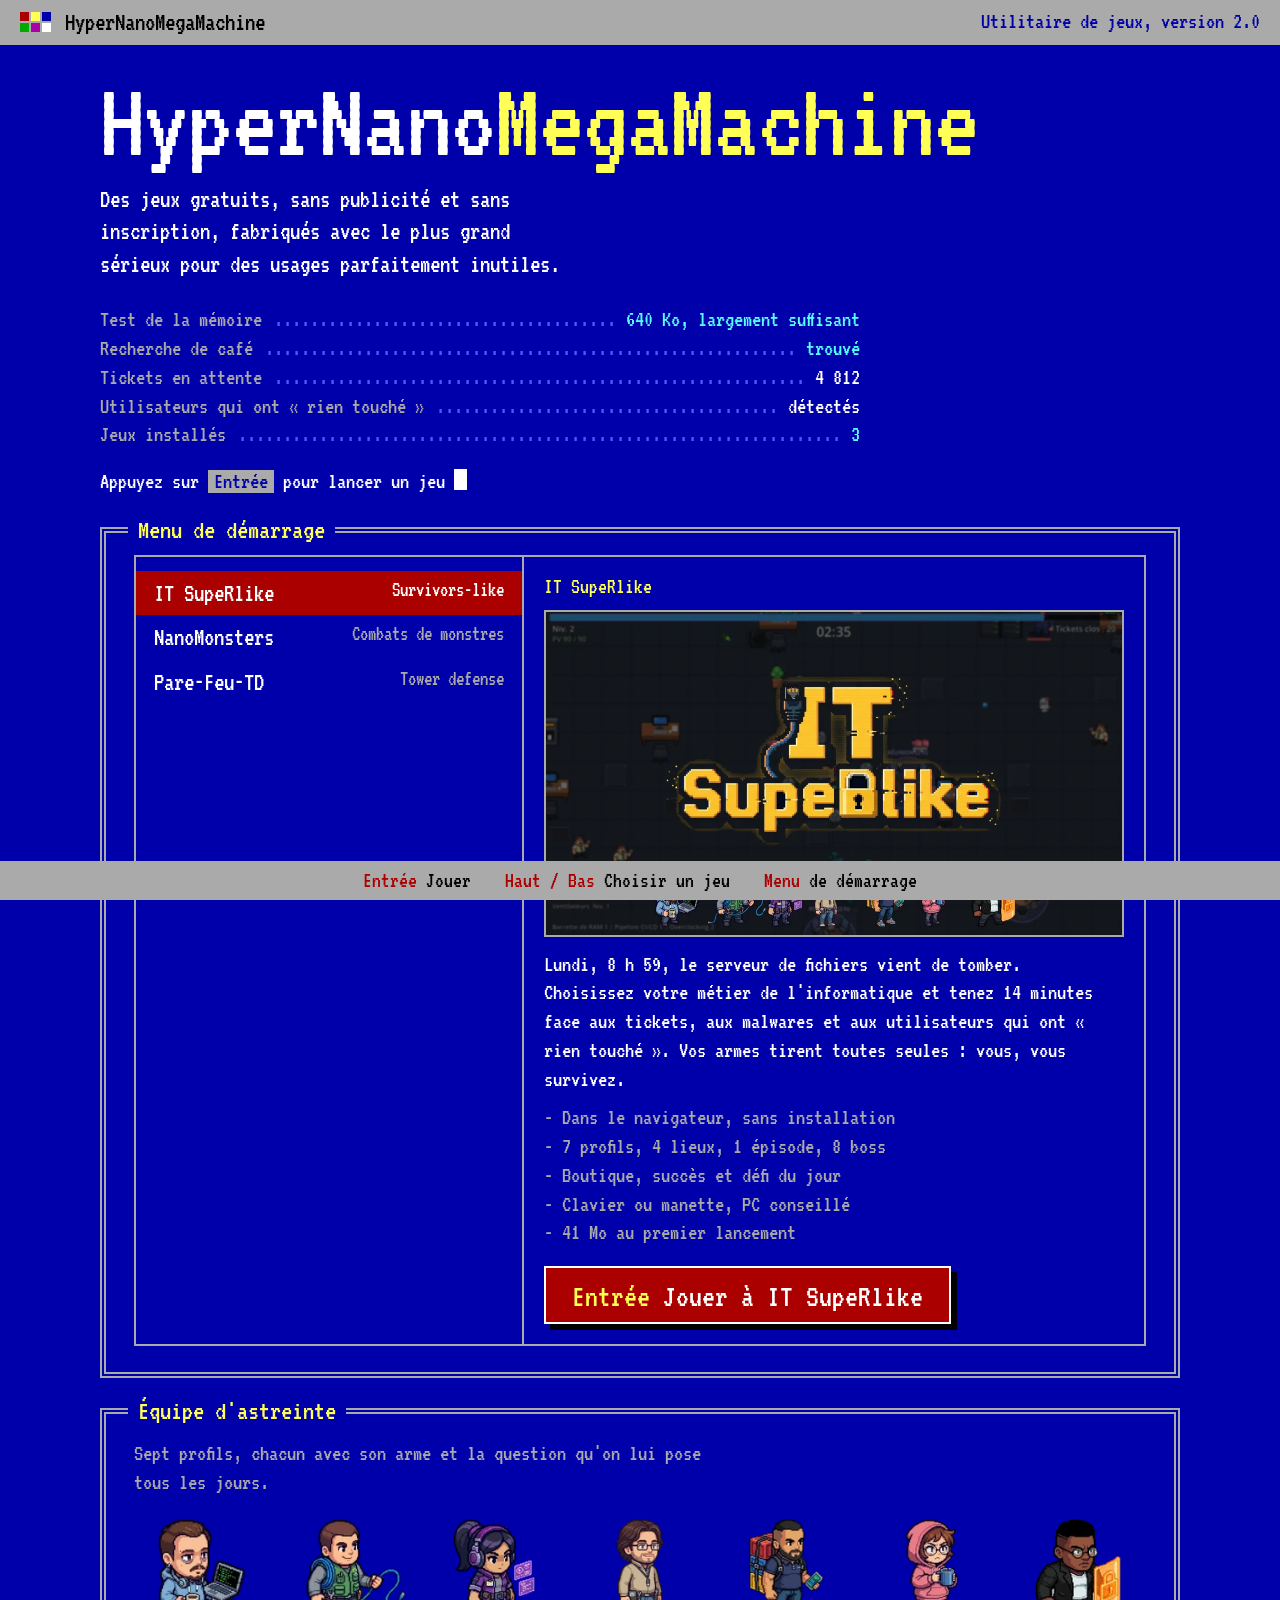
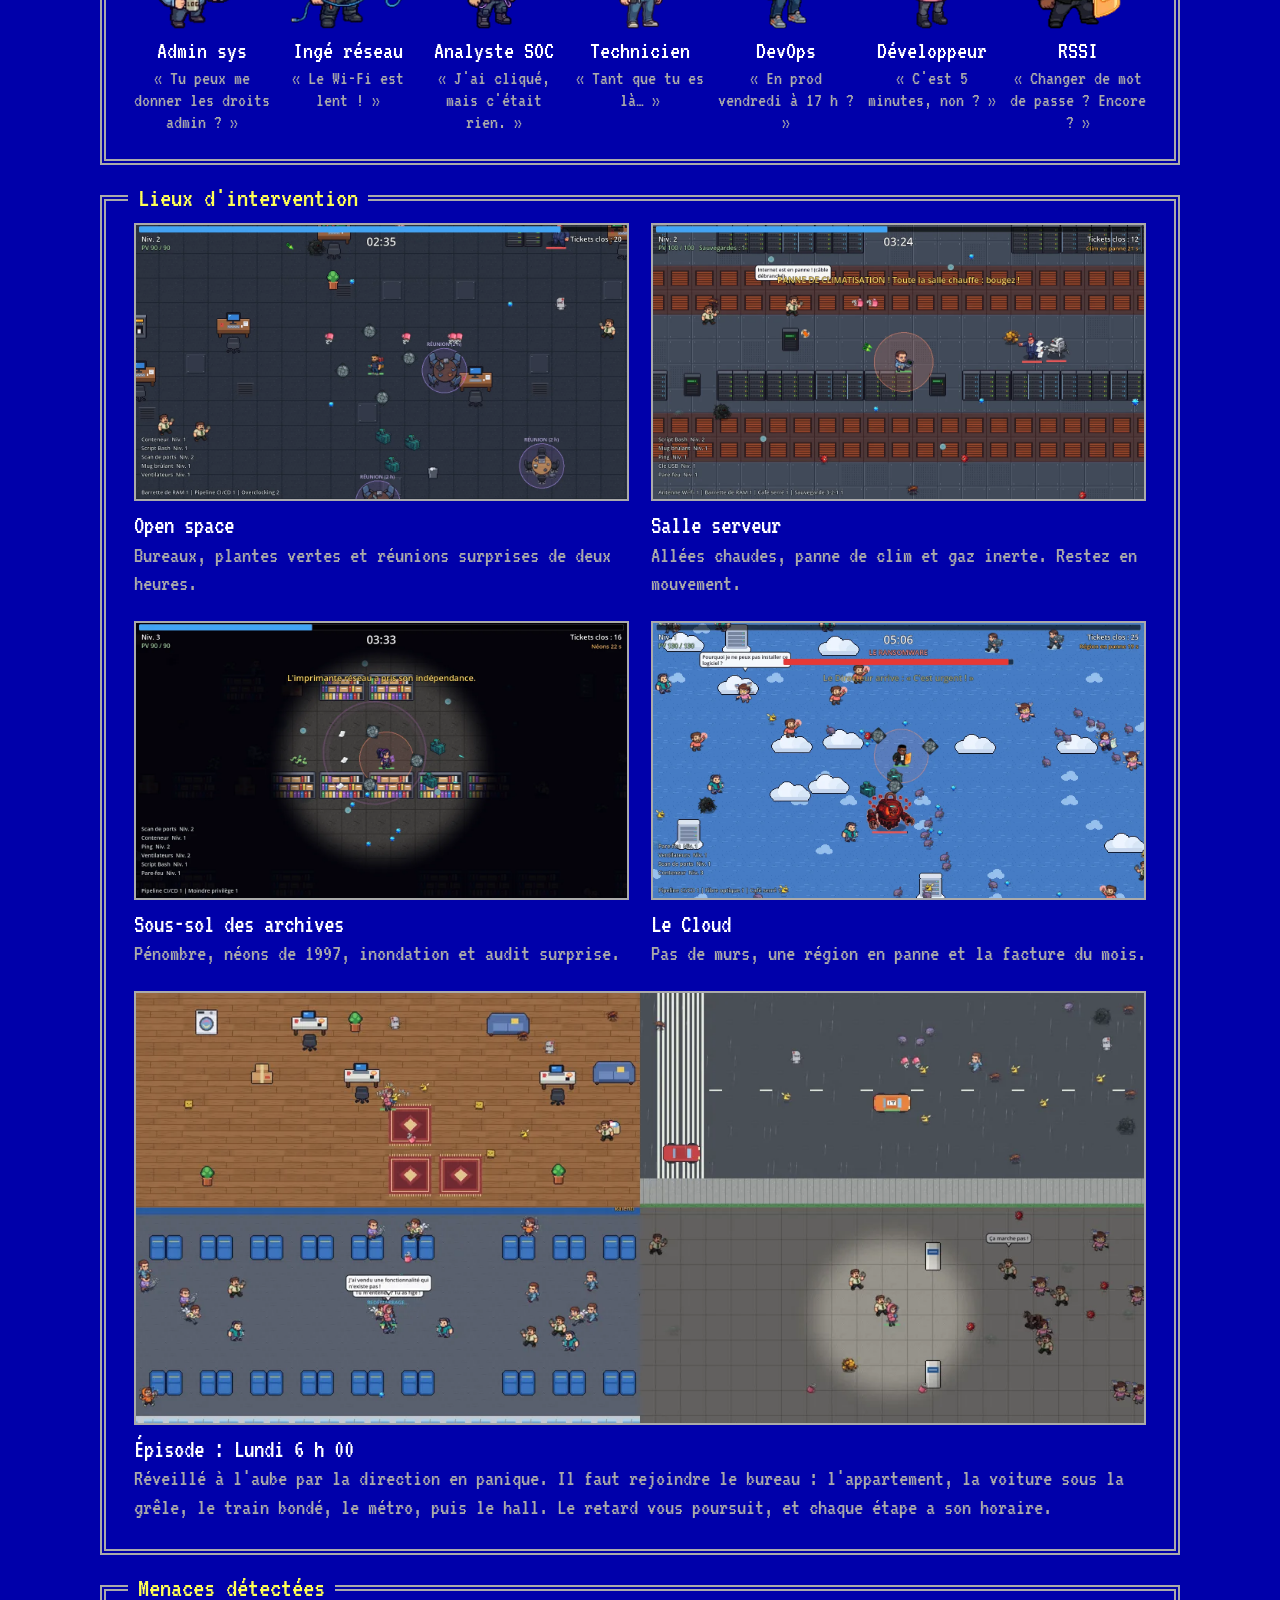
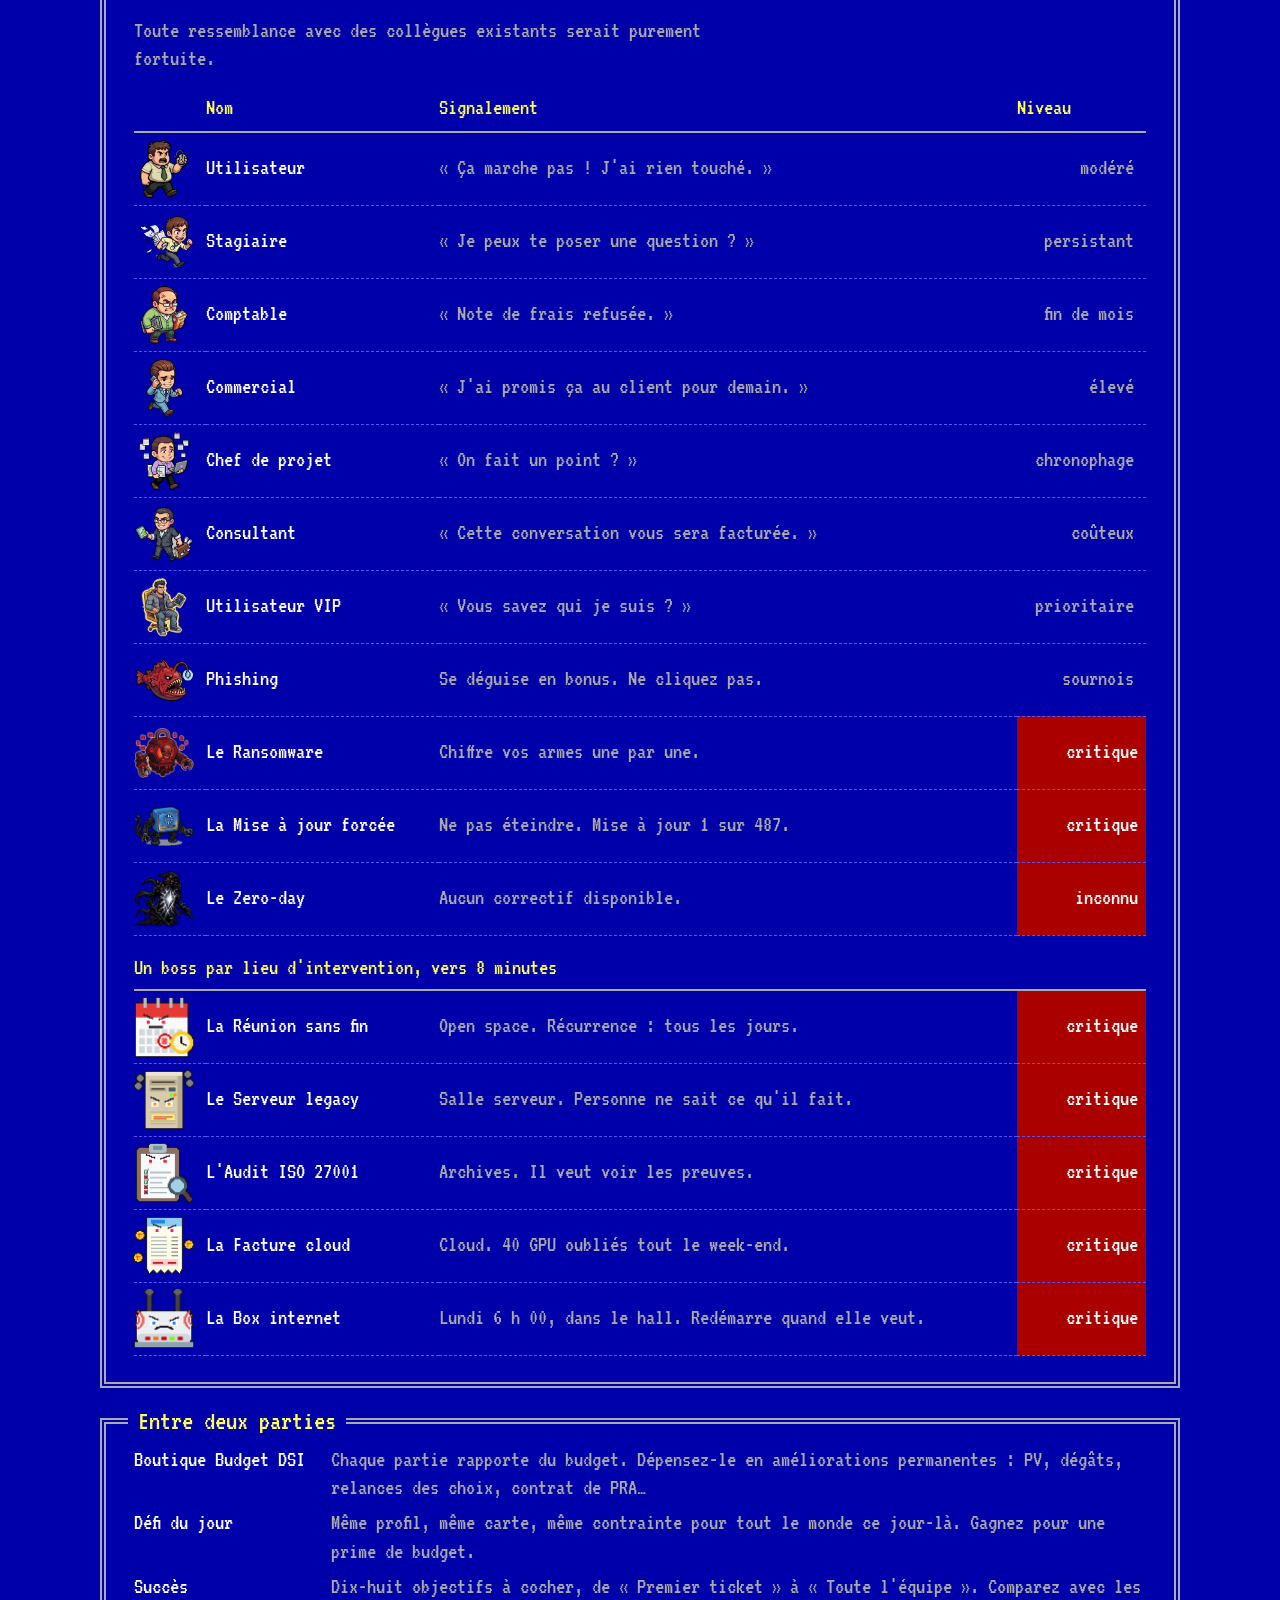
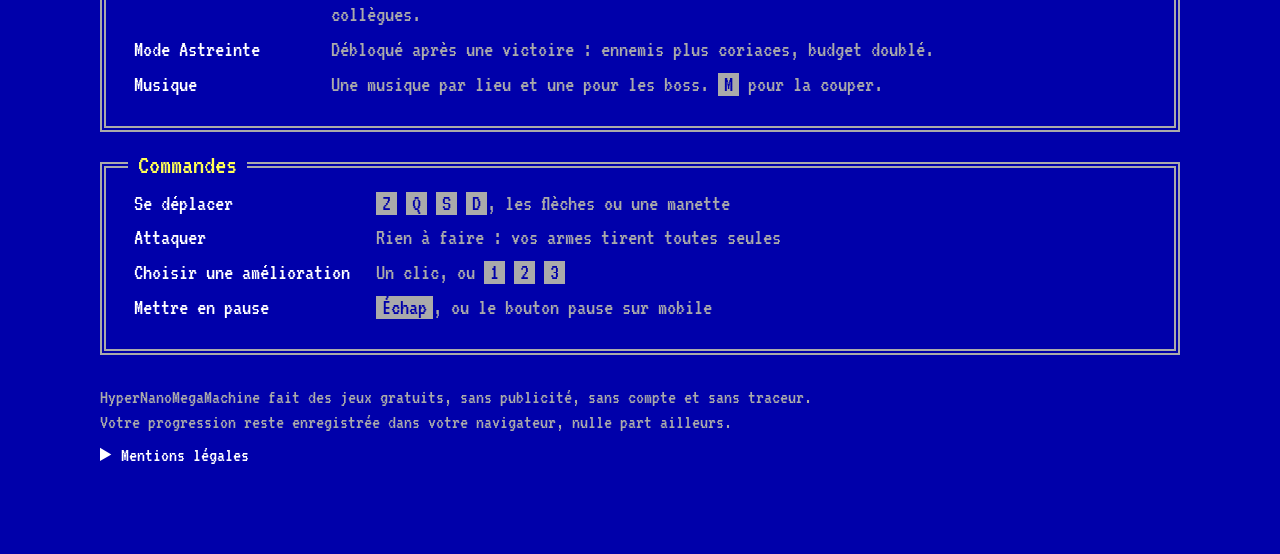
==== index.html @ 47468fc5 "Site HyperNanoMegaMachine" ====
<!DOCTYPE html>
<html lang="fr">
<head>
<meta charset="utf-8">
<meta name="viewport" content="width=device-width, initial-scale=1">
<title>HyperNanoMegaMachine, jeux gratuits dans le navigateur</title>
<meta name="description" content="HyperNanoMegaMachine, studio de jeux gratuits jouables dans le navigateur. Au menu : IT SupeRlike, NanoMonsters et Pare-Feu-TD.">
<link rel="icon" href="favicon.ico" sizes="48x48">
<link rel="icon" href="favicon.svg" type="image/svg+xml">
<link rel="apple-touch-icon" href="apple-touch-icon.png">
<link rel="manifest" href="site.webmanifest">
<meta name="theme-color" content="#0000aa">
<link rel="preload" href="fonts/vt323.woff2" as="font" type="font/woff2" crossorigin>
<link rel="stylesheet" href="style.css">
<script>document.documentElement.classList.add("js");</script>
</head>
<body>

<header class="titre">
  <div class="briques" aria-hidden="true">
    <i style="background:#aa0000"></i><i style="background:#ffff55"></i><i style="background:#0000aa"></i>
    <i style="background:#00aa00"></i><i style="background:#aa00aa"></i><i style="background:#ffffff"></i>
  </div>
  <strong>HyperNanoMegaMachine</strong>
  <span>Utilitaire de jeux, version 2.0</span>
</header>

<main class="ecran">

  <!-- Séquence de démarrage -->
  <section class="post" aria-label="Démarrage">
    <h1 class="marque seq">HyperNano<span class="l2">MegaMachine</span></h1>
    <p class="signature seq">Des jeux gratuits, sans publicité et sans inscription, fabriqués avec le plus grand sérieux pour des usages parfaitement inutiles.</p>
    <ol>
      <li class="seq"><span>Test de la mémoire</span><span class="pt"></span><span class="v ok">640 Ko, largement suffisant</span></li>
      <li class="seq"><span>Recherche de café</span><span class="pt"></span><span class="v ok">trouvé</span></li>
      <li class="seq"><span>Tickets en attente</span><span class="pt"></span><span class="v">4 812</span></li>
      <li class="seq"><span>Utilisateurs qui ont « rien touché »</span><span class="pt"></span><span class="v">détectés</span></li>
      <li class="seq"><span>Jeux installés</span><span class="pt"></span><span class="v ok" id="nb-jeux">3</span></li>
    </ol>
    <p class="attente seq">Appuyez sur <kbd class="k">Entrée</kbd> pour lancer un jeu <span class="curseur" aria-hidden="true"></span></p>
  </section>

  <!-- Menu de démarrage : généré depuis jeux.js -->
  <section class="cadre" id="demarrage" aria-labelledby="t-menu">
    <h2 id="t-menu">Menu de démarrage</h2>
    <div class="menu">
      <div class="liste" role="tablist" aria-label="Jeux disponibles" id="liste"></div>
      <div class="aide" id="aide" role="tabpanel" aria-live="polite"></div>
    </div>
  </section>

  <div class="fiche" data-jeu="itsuperlike">
  <section class="cadre" aria-labelledby="t-equipe">
    <h2 id="t-equipe">Équipe d'astreinte</h2>
    <p class="intro">Sept profils, chacun avec son arme et la question qu'on lui pose tous les jours.</p>
    <div class="equipe">
      <figure><img src="img/persos/admin.webp" alt=""><figcaption><b>Admin sys</b><span>« Tu peux me donner les droits admin ? »</span></figcaption></figure>
      <figure><img src="img/persos/reseau.webp" alt=""><figcaption><b>Ingé réseau</b><span>« Le Wi-Fi est lent ! »</span></figcaption></figure>
      <figure><img src="img/persos/soc.webp" alt=""><figcaption><b>Analyste SOC</b><span>« J'ai cliqué, mais c'était rien. »</span></figcaption></figure>
      <figure><img src="img/persos/tech.webp" alt=""><figcaption><b>Technicien</b><span>« Tant que tu es là… »</span></figcaption></figure>
      <figure><img src="img/persos/devops.webp" alt=""><figcaption><b>DevOps</b><span>« En prod vendredi à 17 h ? »</span></figcaption></figure>
      <figure><img src="img/persos/dev.webp" alt=""><figcaption><b>Développeur</b><span>« C'est 5 minutes, non ? »</span></figcaption></figure>
      <figure><img src="img/persos/rssi.webp" alt=""><figcaption><b>RSSI</b><span>« Changer de mot de passe ? Encore ? »</span></figcaption></figure>
    </div>
  </section>

  <section class="cadre" aria-labelledby="t-lieux">
    <h2 id="t-lieux">Lieux d'intervention</h2>
    <div class="lieux">
      <figure><img src="img/carte-openspace.webp" alt="Capture du jeu dans l'open space"><figcaption><b>Open space</b>Bureaux, plantes vertes et réunions surprises de deux heures.</figcaption></figure>
      <figure><img src="img/carte-serveurs.webp" alt="Capture du jeu dans la salle serveur"><figcaption><b>Salle serveur</b>Allées chaudes, panne de clim et gaz inerte. Restez en mouvement.</figcaption></figure>
      <figure><img src="img/carte-archives.webp" alt="Capture du jeu dans le sous-sol des archives"><figcaption><b>Sous-sol des archives</b>Pénombre, néons de 1997, inondation et audit surprise.</figcaption></figure>
      <figure><img src="img/carte-cloud.webp" alt="Capture du jeu dans le Cloud"><figcaption><b>Le Cloud</b>Pas de murs, une région en panne et la facture du mois.</figcaption></figure>
      <figure class="large"><img src="img/carte-trajet.webp" alt="Quatre captures du trajet : l'appartement, la route sous la pluie, le train et le métro"><figcaption><b>Épisode : Lundi 6 h 00</b>Réveillé à l'aube par la direction en panique. Il faut rejoindre le bureau : l'appartement, la voiture sous la grêle, le train bondé, le métro, puis le hall. Le retard vous poursuit, et chaque étape a son horaire.</figcaption></figure>
    </div>
  </section>

  <section class="cadre" aria-labelledby="t-menaces">
    <h2 id="t-menaces">Menaces détectées</h2>
    <p class="intro">Toute ressemblance avec des collègues existants serait purement fortuite.</p>
    <table class="menaces">
      <thead><tr><th scope="col"><span class="sr">Portrait</span></th><th scope="col">Nom</th><th scope="col">Signalement</th><th scope="col">Niveau</th></tr></thead>
      <tbody>
        <tr><td><img src="img/ennemis/user.webp" alt=""></td><td class="nom">Utilisateur</td><td><q>Ça marche pas ! J'ai rien touché.</q></td><td class="niv">modéré</td></tr>
        <tr><td><img src="img/ennemis/stagiaire.webp" alt=""></td><td class="nom">Stagiaire</td><td><q>Je peux te poser une question ?</q></td><td class="niv">persistant</td></tr>
        <tr><td><img src="img/ennemis/compta.webp" alt=""></td><td class="nom">Comptable</td><td><q>Note de frais refusée.</q></td><td class="niv">fin de mois</td></tr>
        <tr><td><img src="img/ennemis/commercial.webp" alt=""></td><td class="nom">Commercial</td><td><q>J'ai promis ça au client pour demain.</q></td><td class="niv">élevé</td></tr>
        <tr><td><img src="img/ennemis/chefprojet.webp" alt=""></td><td class="nom">Chef de projet</td><td><q>On fait un point ?</q></td><td class="niv">chronophage</td></tr>
        <tr><td><img src="img/ennemis/consultant.webp" alt=""></td><td class="nom">Consultant</td><td><q>Cette conversation vous sera facturée.</q></td><td class="niv">coûteux</td></tr>
        <tr><td><img src="img/ennemis/vip.webp" alt=""></td><td class="nom">Utilisateur VIP</td><td><q>Vous savez qui je suis ?</q></td><td class="niv">prioritaire</td></tr>
        <tr><td><img src="img/ennemis/phishing.webp" alt=""></td><td class="nom">Phishing</td><td>Se déguise en bonus. Ne cliquez pas.</td><td class="niv">sournois</td></tr>
        <tr><td><img src="img/ennemis/ransomware.webp" alt=""></td><td class="nom">Le Ransomware</td><td>Chiffre vos armes une par une.</td><td class="niv c">critique</td></tr>
        <tr><td><img src="img/ennemis/winupdate.webp" alt=""></td><td class="nom">La Mise à jour forcée</td><td>Ne pas éteindre. Mise à jour 1 sur 487.</td><td class="niv c">critique</td></tr>
        <tr><td><img src="img/ennemis/zeroday.webp" alt=""></td><td class="nom">Le Zero-day</td><td>Aucun correctif disponible.</td><td class="niv c">inconnu</td></tr>
        <tr class="sep"><td colspan="4">Un boss par lieu d'intervention, vers 8 minutes</td></tr>
        <tr><td><img src="img/ennemis/reunion.webp" alt=""></td><td class="nom">La Réunion sans fin</td><td>Open space. Récurrence : tous les jours.</td><td class="niv c">critique</td></tr>
        <tr><td><img src="img/ennemis/legacy.webp" alt=""></td><td class="nom">Le Serveur legacy</td><td>Salle serveur. Personne ne sait ce qu'il fait.</td><td class="niv c">critique</td></tr>
        <tr><td><img src="img/ennemis/audit.webp" alt=""></td><td class="nom">L'Audit ISO 27001</td><td>Archives. Il veut voir les preuves.</td><td class="niv c">critique</td></tr>
        <tr><td><img src="img/ennemis/facture.webp" alt=""></td><td class="nom">La Facture cloud</td><td>Cloud. 40 GPU oubliés tout le week-end.</td><td class="niv c">critique</td></tr>
        <tr><td><img src="img/ennemis/box.webp" alt=""></td><td class="nom">La Box internet</td><td>Lundi 6 h 00, dans le hall. Redémarre quand elle veut.</td><td class="niv c">critique</td></tr>
      </tbody>
    </table>
  </section>

  <section class="cadre" aria-labelledby="t-entre">
    <h2 id="t-entre">Entre deux parties</h2>
    <dl class="touches">
      <dt>Boutique Budget DSI</dt><dd>Chaque partie rapporte du budget. Dépensez-le en améliorations permanentes : PV, dégâts, relances des choix, contrat de PRA…</dd>
      <dt>Défi du jour</dt><dd>Même profil, même carte, même contrainte pour tout le monde ce jour-là. Gagnez pour une prime de budget.</dd>
      <dt>Succès</dt><dd>Dix-huit objectifs à cocher, de « Premier ticket » à « Toute l'équipe ». Comparez avec les collègues.</dd>
      <dt>Mode Astreinte</dt><dd>Débloqué après une victoire : ennemis plus coriaces, budget doublé.</dd>
      <dt>Musique</dt><dd>Une musique par lieu et une pour les boss. <kbd class="k">M</kbd> pour la couper.</dd>
    </dl>
  </section>

  <section class="cadre" aria-labelledby="t-touches">
    <h2 id="t-touches">Commandes</h2>
    <dl class="touches">
      <dt>Se déplacer</dt><dd><kbd class="k">Z</kbd> <kbd class="k">Q</kbd> <kbd class="k">S</kbd> <kbd class="k">D</kbd>, les flèches ou une manette</dd>
      <dt>Attaquer</dt><dd>Rien à faire : vos armes tirent toutes seules</dd>
      <dt>Choisir une amélioration</dt><dd>Un clic, ou <kbd class="k">1</kbd> <kbd class="k">2</kbd> <kbd class="k">3</kbd></dd>
      <dt>Mettre en pause</dt><dd><kbd class="k">Échap</kbd>, ou le bouton pause sur mobile</dd>
    </dl>
  </section>
  </div>

  <div class="fiche" data-jeu="nanomonsters" hidden>
  <section class="cadre" aria-labelledby="t-tournoi">
    <h2 id="t-tournoi">Le tournoi</h2>
    <p class="intro">Quatorze monstres, du plus tendre au plus énorme. Chaque victoire vous donne leurs pièces.</p>
    <div class="tournoi">
      <figure><img src="img/nano/adv01.webp" alt="" loading="lazy"><figcaption><b>Croâmidable</b><span>Une grenouille vantarde. Elle tire la langue de loin.</span></figcaption></figure>
      <figure><img src="img/nano/adv02.webp" alt="" loading="lazy"><figcaption><b>Crabouille</b><span>Un crabe ronchon qui pince tout ce qui bouge.</span></figcaption></figure>
      <figure><img src="img/nano/adv03.webp" alt="" loading="lazy"><figcaption><b>Piou-Piou Furax</b><span>Petit, jaune, et très en colère.</span></figcaption></figure>
      <figure><img src="img/nano/adv04.webp" alt="" loading="lazy"><figcaption><b>Rhinocérock</b><span>Une tonne de briques lancée tête baissée.</span></figcaption></figure>
      <figure><img src="img/nano/adv05.webp" alt="" loading="lazy"><figcaption><b>Requinquin</b><span>Un requin qui a appris à marcher.</span></figcaption></figure>
      <figure><img src="img/nano/adv06.webp" alt="" loading="lazy"><figcaption><b>Hiboulet</b><span>Son hululement vous sonne.</span></figcaption></figure>
      <figure><img src="img/nano/adv07.webp" alt="" loading="lazy"><figcaption><b>Scorpitek</b><span>Huit pattes, deux pinces, un dard.</span></figcaption></figure>
      <figure><img src="img/nano/adv08.webp" alt="" loading="lazy"><figcaption><b>Tankosaure</b><span>Mi-dinosaure, mi-char. Il tire des briques.</span></figcaption></figure>
      <figure><img src="img/nano/adv09.webp" alt="" loading="lazy"><figcaption><b>Kangouroule</b><span>Rebondit sans prévenir, griffe en retombant.</span></figcaption></figure>
      <figure><img src="img/nano/adv10.webp" alt="" loading="lazy"><figcaption><b>Lamentis</b><span>Une mante aux bras-lames.</span></figcaption></figure>
      <figure><img src="img/nano/adv11.webp" alt="" loading="lazy"><figcaption><b>Cyclopathe</b><span>Un robot à un œil. Il vise très bien.</span></figcaption></figure>
      <figure><img src="img/nano/adv12.webp" alt="" loading="lazy"><figcaption><b>Draglouton</b><span>Il cuit d'abord, il goûte ensuite.</span></figcaption></figure>
      <figure><img src="img/nano/adv13.webp" alt="" loading="lazy"><figcaption><b>Marteaurus</b><span>Un dinosaure à voile et deux marteaux.</span></figcaption></figure>
      <figure><img src="img/nano/adv14.webp" alt="" loading="lazy"><figcaption><b>Le Méga Machin</b><span>Le champion. Personne ne sait ce que c'est.</span></figcaption></figure>
    </div>
  </section>

  <section class="cadre" aria-labelledby="t-atelier">
    <h2 id="t-atelier">L'atelier</h2>
    <dl class="touches">
      <dt>Corps</dt><dd>Trapu, Lézard, Boule, Carapace de crabe, Insecte, Colosse. Il décide des PV, de la défense et de la vitesse.</dd>
      <dt>Tête</dt><dd>Mâchoire, Bec, Grenouille qui tire la langue, Yeux pédonculés, Requin, Hibou qui assomme, Corne qui charge, Œil laser, Dragon qui crache du feu.</dd>
      <dt>Pattes</dt><dd>Quatre, deux, six pattes, chenilles ou ressorts : stabilité contre vitesse et esquive.</dd>
      <dt>Bras</dt><dd>Pinces, Griffes, Marteaux qui assomment, Canons à briques, Lames qui font saigner.</dd>
      <dt>Queue</dt><dd>Fouet qui repousse, Nageoire, Massue qui assomme, Dard qui empoisonne.</dd>
      <dt>Dos</dt><dd>Piquants qui renvoient les coups, Carapace, Aileron, Voile qui régénère, Ailes pour esquiver, Réacteur pour foncer.</dd>
    </dl>
  </section>

  <section class="cadre" aria-labelledby="t-touches-nano">
    <h2 id="t-touches-nano">Commandes</h2>
    <dl class="touches">
      <dt>Assembler</dt><dd>Cliquez sur une pièce ou une couleur : elle s'emboîte aussitôt.</dd>
      <dt>Tourner la créature</dt><dd>Glissez avec la souris ou le doigt.</dd>
      <dt>Combattre</dt><dd>Les combats sont automatiques. <kbd class="k">Vitesse x2</kbd> pour accélérer.</dd>
      <dt>Musique</dt><dd><kbd class="k">M</kbd> pour la couper.</dd>
    </dl>
  </section>
  </div>

  <div class="fiche" data-jeu="parefeu-td" hidden>
  <section class="cadre" aria-labelledby="t-defenses">
    <h2 id="t-defenses">Les défenses</h2>
    <p class="intro">Chaque défense a un taux de faux positifs. Améliorez-la pour qu'elle laisse passer le travail des utilisateurs.</p>
    <div class="tournoi">
      <figure><img src="img/parefeu/firewall.webp" alt="" loading="lazy"><figcaption><b>Pare-feu</b><span>Tire vite sur tout. Ses règles larges bloquent aussi des mails légitimes.</span></figcaption></figure>
      <figure><img src="img/parefeu/antivirus.webp" alt="" loading="lazy"><figcaption><b>Antivirus</b><span>Lent et puissant, redoutable contre les malwares.</span></figcaption></figure>
      <figure><img src="img/parefeu/antispam.webp" alt="" loading="lazy"><figcaption><b>Filtre anti-spam</b><span>Ralentit tout autour et démasque le phishing.</span></figcaption></figure>
      <figure><img src="img/parefeu/ids.webp" alt="" loading="lazy"><figcaption><b>Sonde IDS</b><span>Révèle les menaces invisibles et renforce ses voisines.</span></figcaption></figure>
      <figure><img src="img/parefeu/waf.webp" alt="" loading="lazy"><figcaption><b>Proxy WAF</b><span>Très longue portée, fait pour les injections et les bots.</span></figcaption></figure>
      <figure><img src="img/parefeu/honeypot.webp" alt="" loading="lazy"><figcaption><b>Honeypot</b><span>Un leurre qui fige les menaces sur place.</span></figcaption></figure>
    </div>
  </section>

  <section class="cadre" aria-labelledby="t-menaces">
    <h2 id="t-menaces">Les menaces</h2>
    <p class="intro">Elles arrivent par les câbles et visent le serveur. Les paquets blancs et bleus, eux, sont légitimes : ne les bloquez pas.</p>
    <div class="tournoi">
      <figure><img src="img/parefeu/spam.webp" alt="" loading="lazy"><figcaption><b>Spam</b><span>Pénible en masse.</span></figcaption></figure>
      <figure><img src="img/parefeu/phishing.webp" alt="" loading="lazy"><figcaption><b>Phishing</b><span>Se déguise en mail légitime.</span></figcaption></figure>
      <figure><img src="img/parefeu/virus.webp" alt="" loading="lazy"><figcaption><b>Virus</b><span>Le classique.</span></figcaption></figure>
      <figure><img src="img/parefeu/ver.webp" alt="" loading="lazy"><figcaption><b>Ver</b><span>Se divise quand on le détruit.</span></figcaption></figure>
      <figure><img src="img/parefeu/bot.webp" alt="" loading="lazy"><figcaption><b>Bot</b><span>Arrive par centaines : DDoS.</span></figcaption></figure>
      <figure><img src="img/parefeu/injection.webp" alt="" loading="lazy"><figcaption><b>Injection SQL</b><span>Passe à travers le pare-feu.</span></figcaption></figure>
      <figure><img src="img/parefeu/trojan.webp" alt="" loading="lazy"><figcaption><b>Cheval de Troie</b><span>Un cadeau plein de virus.</span></figcaption></figure>
      <figure><img src="img/parefeu/ransomware.webp" alt="" loading="lazy"><figcaption><b>Ransomware</b><span>Blindé. S'il passe, ça fait mal.</span></figcaption></figure>
      <figure><img src="img/parefeu/rootkit.webp" alt="" loading="lazy"><figcaption><b>Rootkit</b><span>Invisible et se répare.</span></figcaption></figure>
      <figure><img src="img/parefeu/boss_ver.webp" alt="" loading="lazy"><figcaption><b>Ver Géant</b><span>Boss du collège.</span></figcaption></figure>
      <figure><img src="img/parefeu/boss_zero.webp" alt="" loading="lazy"><figcaption><b>Zero-Day</b><span>Boss du datacenter. Invisible.</span></figcaption></figure>
    </div>
  </section>

  <section class="cadre" aria-labelledby="t-regles-pf">
    <h2 id="t-regles-pf">Les règles</h2>
    <dl class="touches">
      <dt>Défaite</dt><dd>Le serveur tombe à zéro, ou les tickets atteignent 100 % et la direction fait débrancher le pare-feu.</dd>
      <dt>Cartes d'incident</dt><dd>Une à chaque vague : redémarrer, café serré, escalade au N2, lire la doc, débrancher le câble...</dd>
      <dt>Étoiles</dt><dd>Victoire, serveur intact à 75 %, tickets toujours sous 50 %. Chaque étoile finance le comité budgétaire.</dd>
    </dl>
  </section>

  <section class="cadre" aria-labelledby="t-touches-pf">
    <h2 id="t-touches-pf">Commandes</h2>
    <dl class="touches">
      <dt>Installer</dt><dd>Touchez un emplacement près d'un câble, puis choisissez la défense.</dd>
      <dt>Améliorer ou revendre</dt><dd>Touchez une défense déjà installée.</dd>
      <dt>Vagues</dt><dd>Appelez la vague suivante en avance pour gagner du budget. <kbd class="k">Vitesse x2</kbd> et <kbd class="k">x3</kbd> pour accélérer.</dd>
      <dt>Musique</dt><dd><kbd class="k">M</kbd> pour la couper.</dd>
    </dl>
  </section>
  </div>

</main>

<footer class="pied">
  <p>HyperNanoMegaMachine fait des jeux gratuits, sans publicité, sans compte et sans traceur. Votre progression reste enregistrée dans votre navigateur, nulle part ailleurs.</p>
  <details>
    <summary>Mentions légales</summary>
    <p>Site personnel non commercial. Hébergement : GitHub Pages, GitHub, Inc., San Francisco, États-Unis (<a href="https://pages.github.com" rel="noopener">pages.github.com</a>). Nom de domaine enregistré auprès de Mailo (Mail Object), France. Ce site ne dépose aucun cookie et ne collecte aucune donnée personnelle. Polices VT323 et Chakra Petch sous licence SIL Open Font License.</p>
  </details>
</footer>

<nav class="legende" aria-label="Raccourcis clavier">
  <span><b>Entrée</b> Jouer</span>
  <span class="clavier"><b>Haut / Bas</b> Choisir un jeu</span>
  <span><a href="#demarrage" style="color:inherit;text-decoration:none"><b>Menu</b> de démarrage</a></span>
</nav>

<script src="jeux.js"></script>
<script>
(function () {
  const jeux = window.JEUX || [];
  const liste = document.getElementById("liste");
  const aide = document.getElementById("aide");
  document.getElementById("nb-jeux").textContent = String(jeux.length);
  let sel = 0;

  const esc = (t) => String(t).replace(/[&<>"]/g, (c) => ({ "&": "&amp;", "<": "&lt;", ">": "&gt;", '"': "&quot;" }[c]));

  function afficher() {
    liste.querySelectorAll("button").forEach((b, i) => b.setAttribute("aria-selected", i === sel ? "true" : "false"));
    document.querySelectorAll(".fiche").forEach((f) => { f.hidden = !jeux[sel] || f.dataset.jeu !== jeux[sel].id; });
    const j = jeux[sel];
    if (!j) { aide.innerHTML = "<p>Aucun jeu installé pour le moment.</p>"; return; }
    aide.innerHTML =
      `<h3>${esc(j.titre)}</h3>` +
      `<img src="${esc(j.couverture)}" alt="Couverture de ${esc(j.titre)}">` +
      `<p>${esc(j.resume)}</p>` +
      `<ul>${(j.infos || []).map((t) => `<li>${esc(t)}</li>`).join("")}</ul>` +
      `<a class="jouer" id="jouer" href="${esc(j.jouer)}"><kbd>Entrée</kbd> Jouer à ${esc(j.titre)}</a>`;
  }

  jeux.forEach((j, i) => {
    const b = document.createElement("button");
    b.type = "button";
    b.setAttribute("role", "tab");
    b.innerHTML = `<span>${esc(j.titre)}</span><small>${esc(j.genre || "")}</small>`;
    b.addEventListener("click", () => { sel = i; afficher(); });
    b.addEventListener("dblclick", () => { location.href = j.jouer; });
    liste.appendChild(b);
  });
  // Lien direct vers un jeu : index.html#nanomonsters
  const ancre = location.hash.replace("#", "");
  jeux.forEach((j, i) => { if (j.id === ancre) sel = i; });
  if (jeux.length === 1) {
    const n = document.createElement("p");
    n.className = "vide";
    n.textContent = "D'autres jeux s'ajouteront ici.";
    liste.appendChild(n);
  }
  afficher();

  // Raccourcis façon BIOS : Entrée pour jouer, Haut / Bas pour choisir
  document.addEventListener("keydown", (e) => {
    if (e.altKey || e.ctrlKey || e.metaKey) return;
    const tag = (document.activeElement && document.activeElement.tagName) || "";
    if (e.key === "Enter" && tag !== "A" && tag !== "BUTTON" && tag !== "SUMMARY" && jeux[sel]) {
      location.href = jeux[sel].jouer;
    } else if ((e.key === "ArrowDown" || e.key === "ArrowUp") && jeux.length > 1 && tag !== "INPUT") {
      e.preventDefault();
      sel = (sel + (e.key === "ArrowDown" ? 1 : jeux.length - 1)) % jeux.length;
      afficher();
    }
  });

  // Séquence de démarrage : les lignes apparaissent une seule fois, au chargement
  const lignes = Array.from(document.querySelectorAll(".post .seq"));
  const reduit = window.matchMedia("(prefers-reduced-motion: reduce)").matches;
  if (reduit) { lignes.forEach((l) => l.classList.add("on")); return; }
  let k = 0;
  const pas = () => {
    if (k >= lignes.length) return;
    lignes[k++].classList.add("on");
    setTimeout(pas, k <= 2 ? 260 : 170);
  };
  setTimeout(pas, 150);
})();
</script>
</body>
</html>
---- style.css ----
/* Hyper Nano Méga Machine — l'écran de démarrage d'un vieux PC.
   Palette « BIOS » : fond bleu, texte gris, titres jaunes, sélection rouge. */

@font-face {
  font-family: "VT323";
  src: url("fonts/vt323.woff2") format("woff2");
  font-display: swap;
}

:root {
  --bleu: #0000aa;
  --bleu-fonce: #000080;
  --gris: #aaaaaa;
  --blanc: #ffffff;
  --jaune: #ffff55;
  --cyan: #55ffff;
  --rouge: #aa0000;
  --noir: #000000;
  --pas: 8px;
  --police: "VT323", "DejaVu Sans Mono", Consolas, monospace;
}

* { box-sizing: border-box; }
html { scroll-behavior: smooth; }
@media (prefers-reduced-motion: reduce) { html { scroll-behavior: auto; } }

body {
  margin: 0;
  background: var(--bleu);
  color: var(--gris);
  font: 23px/1.25 var(--police);
  padding-bottom: 56px; /* place pour la barre de touches */
}

a { color: var(--cyan); text-underline-offset: 3px; }
img { display: block; max-width: 100%; }
:focus-visible { outline: 3px solid var(--jaune); outline-offset: 3px; }

/* ---------- Barre de titre ---------- */
.titre {
  background: var(--gris);
  color: var(--bleu);
  display: flex;
  align-items: center;
  gap: 14px;
  padding: 6px 20px;
}
.titre .briques { display: grid; grid-template-columns: repeat(3, 9px); gap: 2px; }
.titre .briques i { width: 9px; height: 9px; display: block; }
.titre strong { font-weight: normal; font-size: 26px; color: var(--noir); }
.titre span { margin-left: auto; }

/* ---------- Écran principal ---------- */
.ecran {
  max-width: 1120px;
  margin: 20px auto 0;
  padding: 0 20px;
}
.cadre {
  border: 6px double var(--gris);
  padding: 22px 28px 26px;
  position: relative;
  margin-bottom: 30px;
}
/* Titre incrusté dans le cadre, comme une fenêtre de BIOS */
.cadre > h2 {
  position: absolute;
  top: -19px;
  left: 22px;
  margin: 0;
  padding: 0 10px;
  background: var(--bleu);
  color: var(--jaune);
  font-weight: normal;
  font-size: 28px;
  line-height: 1.2;
}
.cadre > .intro { margin: 4px 0 20px; max-width: 64ch; }

/* ---------- Démarrage (le moment fort) ---------- */
.post { padding: 8px 0 30px; }
.post .marque {
  margin: 0 0 6px;
  color: var(--blanc);
  font-weight: normal;
  font-size: clamp(30px, 9.4vw, 112px);
  white-space: nowrap;
  line-height: .86;
  letter-spacing: -.01em;
}
.post .marque .l2 { display: inline; color: var(--jaune); }
.post .signature { margin: 14px 0 26px; color: var(--blanc); font-size: 26px; max-width: 46ch; }
.post ol { list-style: none; margin: 0; padding: 0; }
.post li { display: flex; gap: 12px; max-width: 760px; }
.post li .pt { flex: 1; overflow: hidden; white-space: nowrap; color: #5555ff; }
.post li .pt::after { content: "................................................................................................"; }
.post li .v { color: var(--blanc); }
.post li .v.ok { color: var(--cyan); }
.post .attente { margin: 18px 0 0; color: var(--blanc); }
.curseur { display: inline-block; width: .55em; height: .9em; background: var(--blanc); vertical-align: -2px; animation: clignote 1s steps(1) infinite; }
@keyframes clignote { 50% { opacity: 0; } }

/* Apparition ligne par ligne, une seule fois au chargement */
.js .post .seq { visibility: hidden; }
.js .post .seq.on { visibility: visible; }
@media (prefers-reduced-motion: reduce) {
  .js .post .seq { visibility: visible; }
  .curseur { animation: none; }
}

/* ---------- Menu de démarrage ---------- */
.menu { display: grid; grid-template-columns: minmax(260px, 1fr) 1.6fr; gap: 0; border: 2px solid var(--gris); }
.menu .liste { border-right: 2px solid var(--gris); padding: 14px 0; }
.menu .liste button {
  display: flex; justify-content: space-between; gap: 16px;
  width: 100%; padding: 6px 18px; border: 0; cursor: pointer;
  background: none; color: var(--blanc); font: inherit; font-size: 26px; text-align: left;
}
.menu .liste button small { color: var(--gris); font-size: 21px; }
.menu .liste button[aria-selected="true"] { background: var(--rouge); }
.menu .liste button[aria-selected="true"] small { color: var(--blanc); }
.menu .liste .vide { padding: 14px 18px 0; color: #5555ff; font-size: 20px; }
.menu .aide { padding: 16px 20px 20px; }
.menu .aide h3 { margin: 0 0 10px; color: var(--jaune); font-weight: normal; font-size: 22px; }
.menu .aide img { width: 100%; aspect-ratio: 16/9; object-fit: cover; border: 2px solid var(--gris); background: var(--noir); }
.menu .aide p { margin: 14px 0 10px; color: var(--blanc); max-width: 62ch; }
.menu .aide ul { margin: 0 0 18px; padding: 0; list-style: none; }
.menu .aide li::before { content: "- "; color: var(--gris); }

.jouer {
  display: inline-block;
  padding: 8px 26px 6px;
  background: var(--rouge);
  color: var(--blanc);
  font-size: 32px;
  text-decoration: none;
  border: 2px solid var(--blanc);
  box-shadow: 6px 6px 0 var(--noir);
}
.jouer:hover { background: #cc0000; }
.jouer:active { transform: translate(4px, 4px); box-shadow: 2px 2px 0 var(--noir); }
.jouer kbd { font: inherit; color: var(--jaune); }

/* ---------- Équipe d'astreinte ---------- */
.equipe { display: grid; grid-template-columns: repeat(7, 1fr); gap: 18px 10px; }
.equipe figure { margin: 0; text-align: center; }
.equipe img { height: 112px; width: auto; margin: 0 auto 8px; object-fit: contain; image-rendering: auto; }
.equipe b { display: block; color: var(--blanc); font-weight: normal; font-size: 25px; line-height: 1; }
.equipe figcaption span { display: block; font-size: 20px; line-height: 1.1; margin-top: 4px; }
@media (max-width: 900px) { .equipe { grid-template-columns: repeat(4, 1fr); } }
@media (max-width: 520px) { .equipe { grid-template-columns: repeat(2, 1fr); } }

/* ---------- Lieux ---------- */
.lieux { display: grid; grid-template-columns: repeat(2, 1fr); gap: 22px; }
.lieux figure { margin: 0; }
.lieux img { width: 100%; aspect-ratio: 16/9; object-fit: cover; border: 2px solid var(--gris); background: var(--noir); }
.lieux figcaption { margin-top: 8px; }
.lieux figcaption b { color: var(--blanc); font-weight: normal; font-size: 26px; display: block; }
.lieux figure.large { grid-column: 1 / -1; }
.lieux figure.large img { aspect-ratio: 21/9; }
@media (max-width: 760px) { .lieux { grid-template-columns: 1fr; } }
.menaces tr.sep td { color: var(--jaune); padding-top: 18px; border-bottom: 2px solid var(--gris); }

/* ---------- Menaces : tableau façon BIOS ---------- */
.menaces { width: 100%; border-collapse: collapse; }
.menaces th { text-align: left; font-weight: normal; color: var(--jaune); padding: 0 12px 8px 0; border-bottom: 2px solid var(--gris); }
.menaces td { padding: 6px 12px 6px 0; vertical-align: middle; border-bottom: 1px dashed #5555ff; }
.menaces td:first-child { width: 72px; }
.menaces td img { width: 60px; height: 60px; object-fit: contain; }
.menaces .nom { color: var(--blanc); white-space: nowrap; }
.menaces q { quotes: "« " " »"; }
.menaces .niv { white-space: nowrap; text-align: right; }
.menaces .niv.c { color: var(--blanc); background: var(--rouge); padding: 0 8px; }
@media (max-width: 640px) {
  .menaces .niv, .menaces th:last-child { display: none; }
  .menaces .nom { white-space: normal; }
}

/* ---------- Commandes ---------- */
.touches { display: grid; grid-template-columns: max-content 1fr; gap: 6px 26px; margin: 0; }
.touches dt { color: var(--blanc); }
.touches dd { margin: 0; }
kbd.k { font: inherit; color: var(--bleu); background: var(--gris); padding: 0 6px; }

/* ---------- Pied de page ---------- */
.pied { max-width: 1120px; margin: 0 auto 30px; padding: 0 20px; font-size: 20px; }
.pied p { margin: 0 0 8px; max-width: 90ch; }
.pied summary { cursor: pointer; color: var(--blanc); }

/* ---------- Barre de touches (bas d'écran) ---------- */
.legende {
  position: fixed; left: 0; right: 0; bottom: 0;
  display: flex; gap: 34px; justify-content: center; flex-wrap: wrap;
  padding: 6px 16px; background: var(--gris); color: var(--noir); font-size: 22px;
}
.legende b { color: var(--rouge); font-weight: normal; }
@media (max-width: 640px) { .legende .clavier { display: none; } }
.sr { position: absolute; width: 1px; height: 1px; overflow: hidden; clip: rect(0 0 0 0); white-space: nowrap; }
.legende a:focus-visible, .jouer:focus-visible, .liste button:focus-visible { outline: 3px solid var(--jaune); outline-offset: 2px; }
@media (max-width: 760px) {
  .menu { grid-template-columns: 1fr; }
  .menu .liste { border-right: 0; border-bottom: 2px solid var(--gris); padding: 10px 0; }
  .menu .liste .vide { padding-bottom: 4px; }
  .menu .aide { padding: 14px; }
}
@media (max-width: 640px) {
  body { font-size: 21px; }
  .titre > span { display: none; }
  .post li { flex-wrap: wrap; }
  .post li .pt { display: none; }
  .post li .v { margin-left: auto; }
  .post .marque { font-size: 11.8vw; }
}
@media (max-width: 640px) {
  table.menaces thead { display: none; }
  table.menaces tr { display: grid; grid-template-columns: 56px 1fr auto; column-gap: 10px; padding: 8px 0; border-bottom: 1px solid #3333cc; }
  table.menaces td { display: block; padding: 0; border: 0; }
  table.menaces td:first-child { grid-row: span 2; }
  table.menaces td:nth-child(3) { grid-column: 2 / 4; grid-row: 2; font-size: 19px; }
  table.menaces td.niv { grid-column: 3; grid-row: 1; font-size: 18px; padding: 0 6px; align-self: start; }
  dl.touches { display: block; }
  dl.touches dt { margin-top: 10px; }
  dl.touches dd { margin: 0; }
}

/* ---------- NanoMonsters ---------- */
.fiche[hidden] { display: none; }
.tournoi { display: grid; grid-template-columns: repeat(7, 1fr); gap: 20px 12px; }
@media (max-width: 1200px) { .tournoi { grid-template-columns: repeat(5, 1fr); } }
.tournoi figure { margin: 0; text-align: center; }
.tournoi img { height: 96px; width: auto; max-width: 100%; object-fit: contain; margin: 0 auto 8px; }
.tournoi b { display: block; color: var(--blanc); font-weight: normal; font-size: 24px; line-height: 1; }
.tournoi figcaption span { display: block; font-size: 19px; line-height: 1.1; margin-top: 4px; }
@media (max-width: 900px) { .tournoi { grid-template-columns: repeat(3, 1fr); } }
@media (max-width: 520px) { .tournoi { grid-template-columns: repeat(2, 1fr); } }
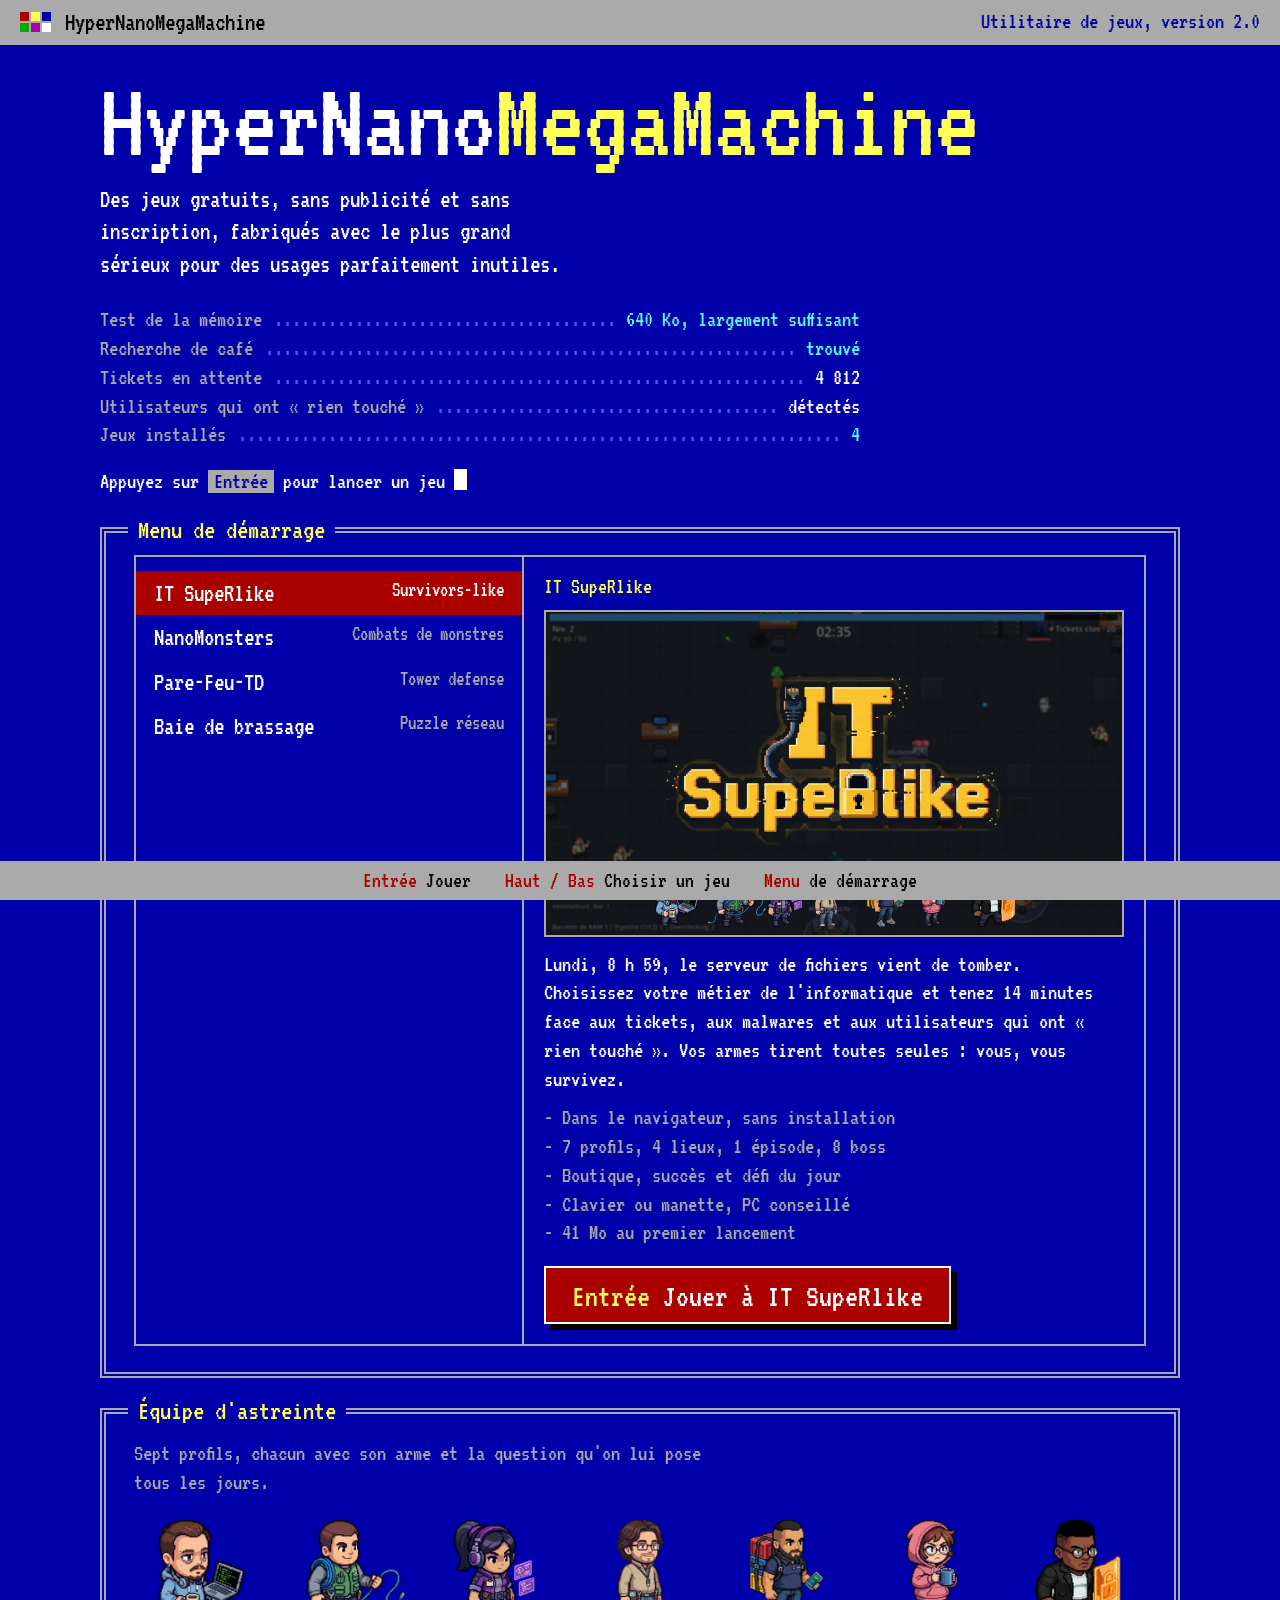
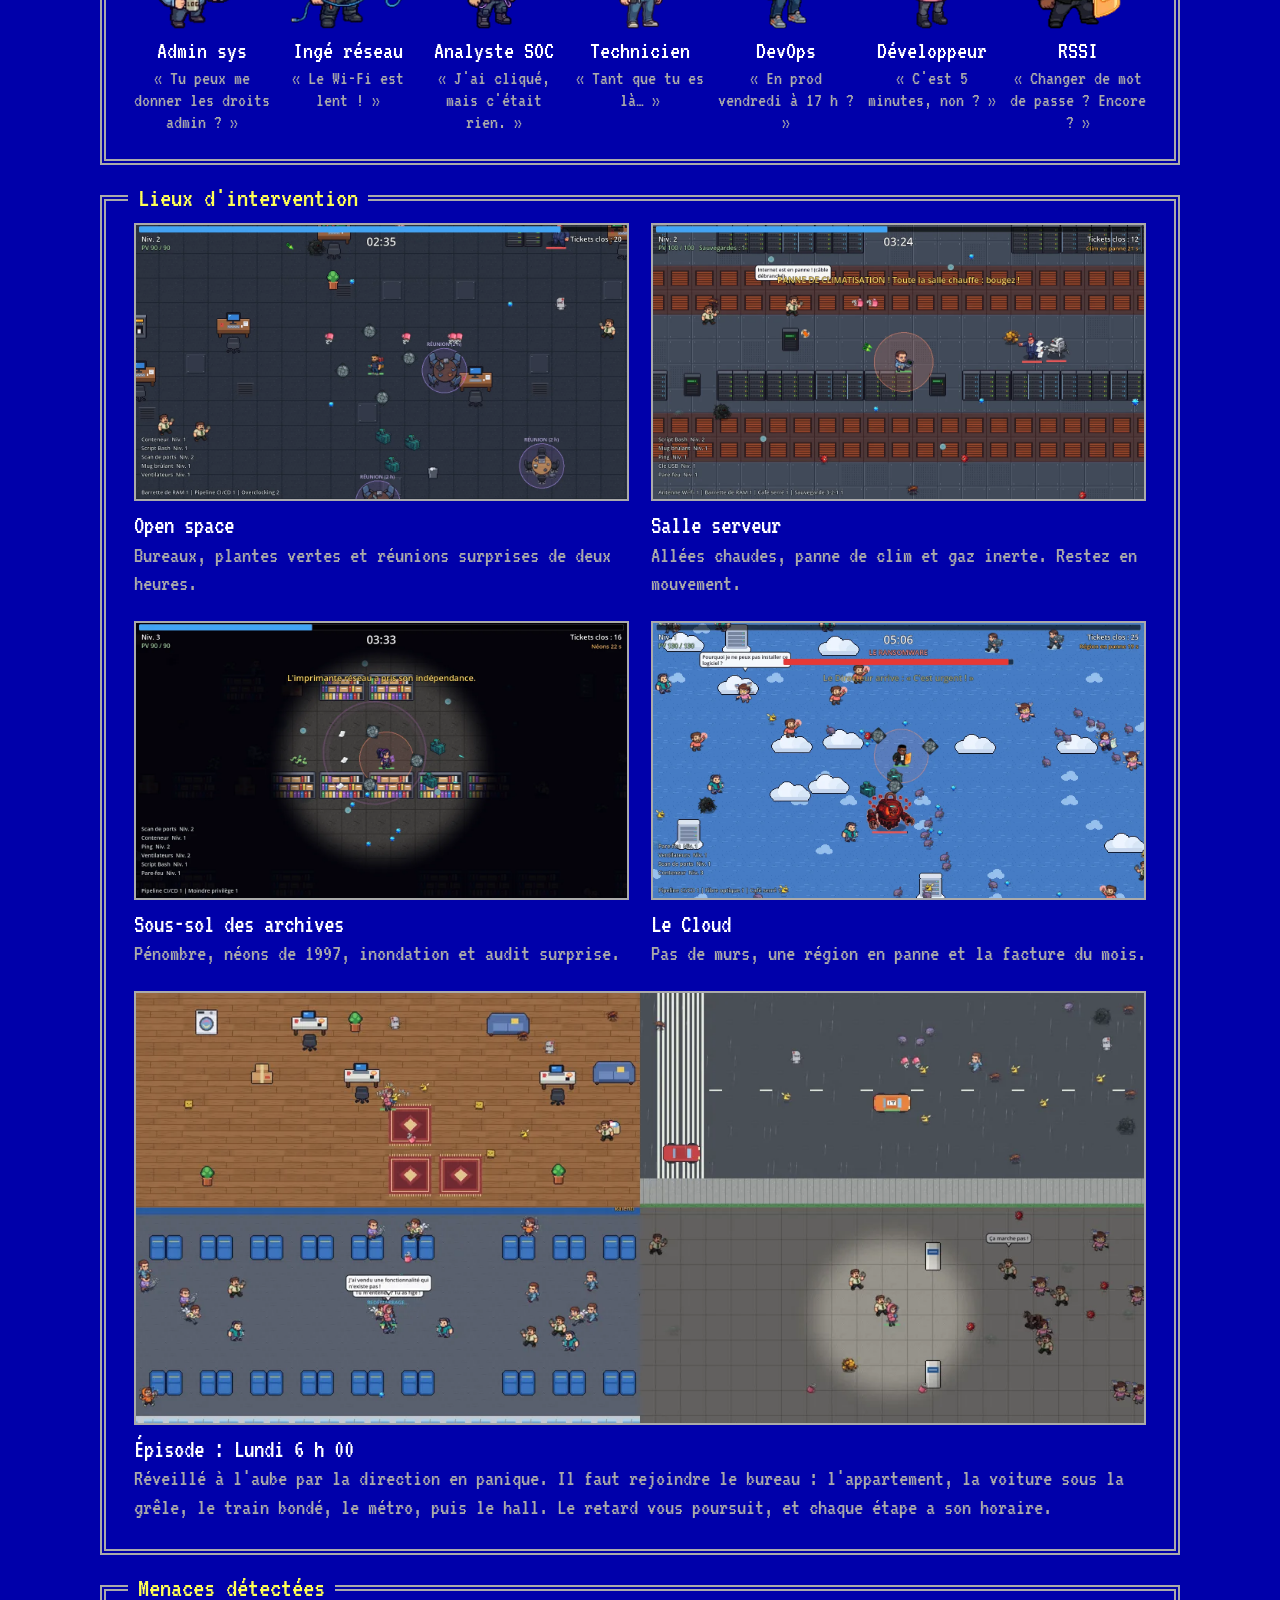
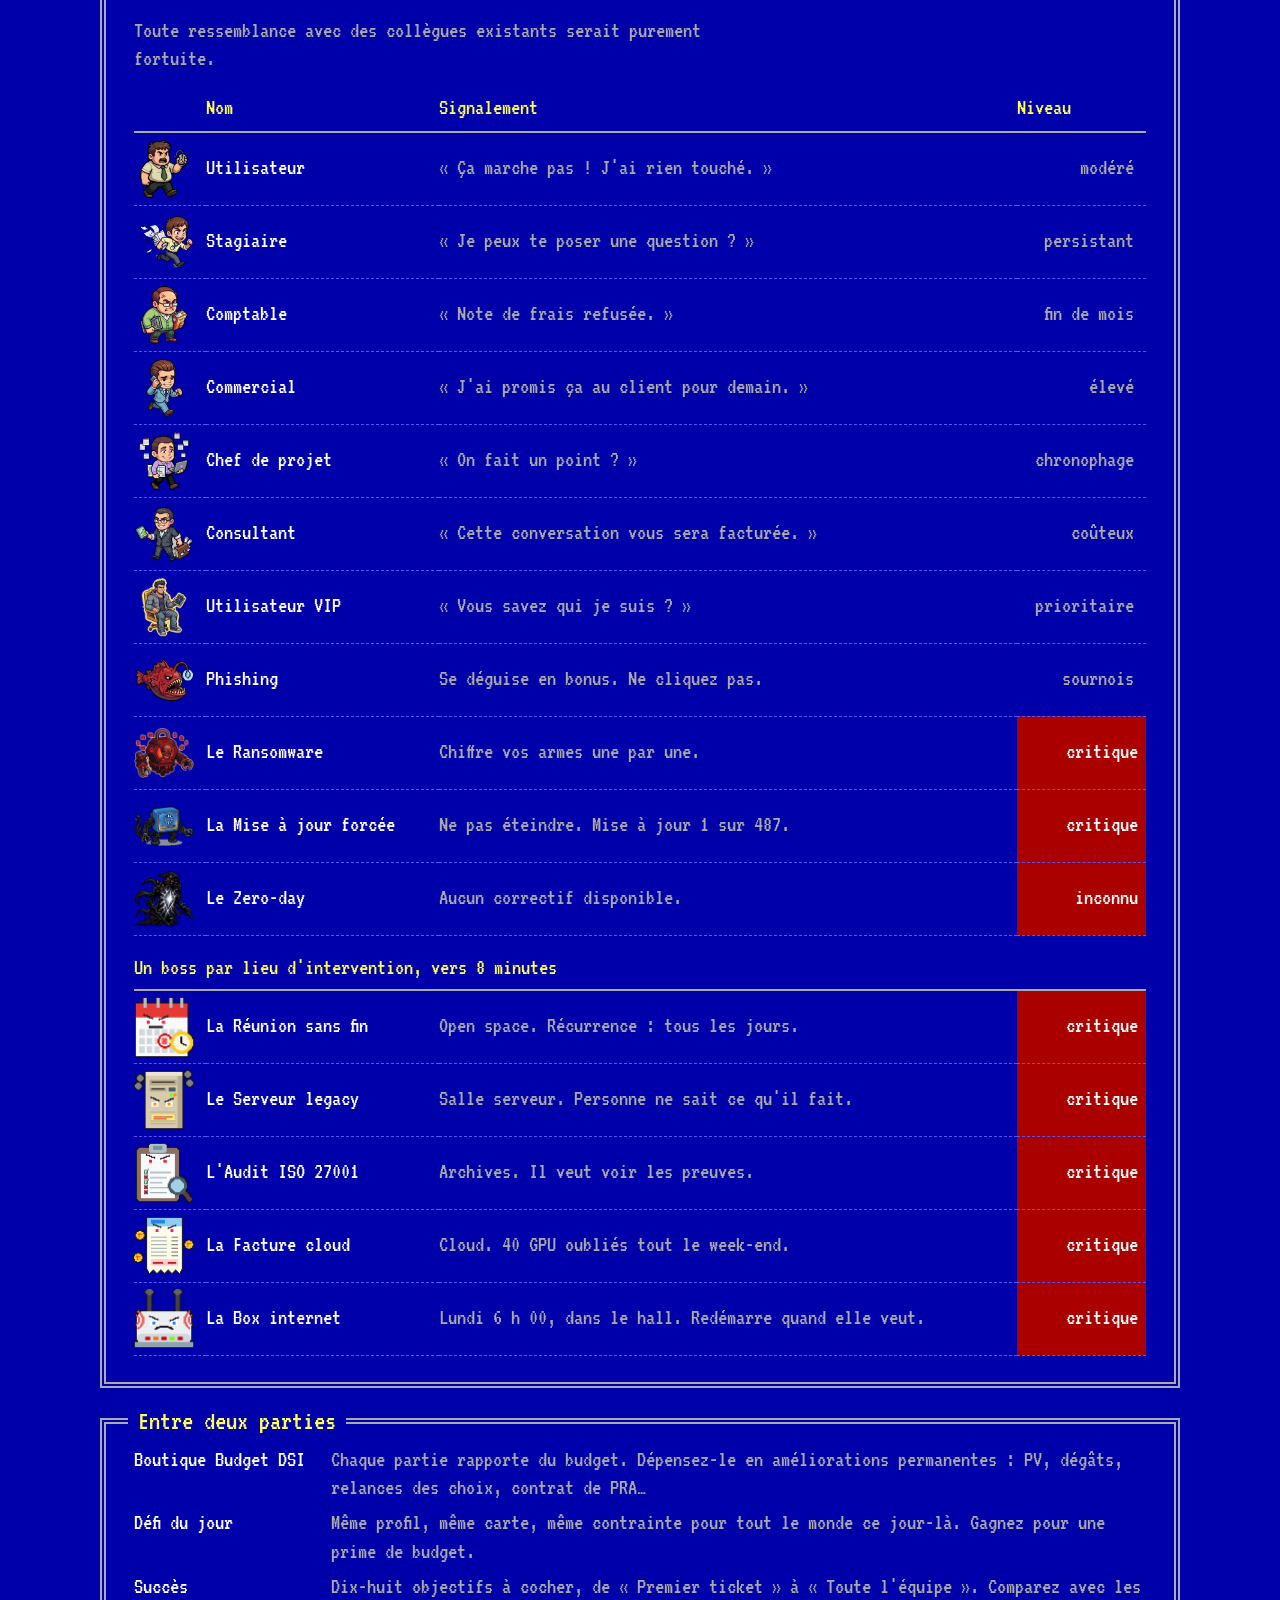
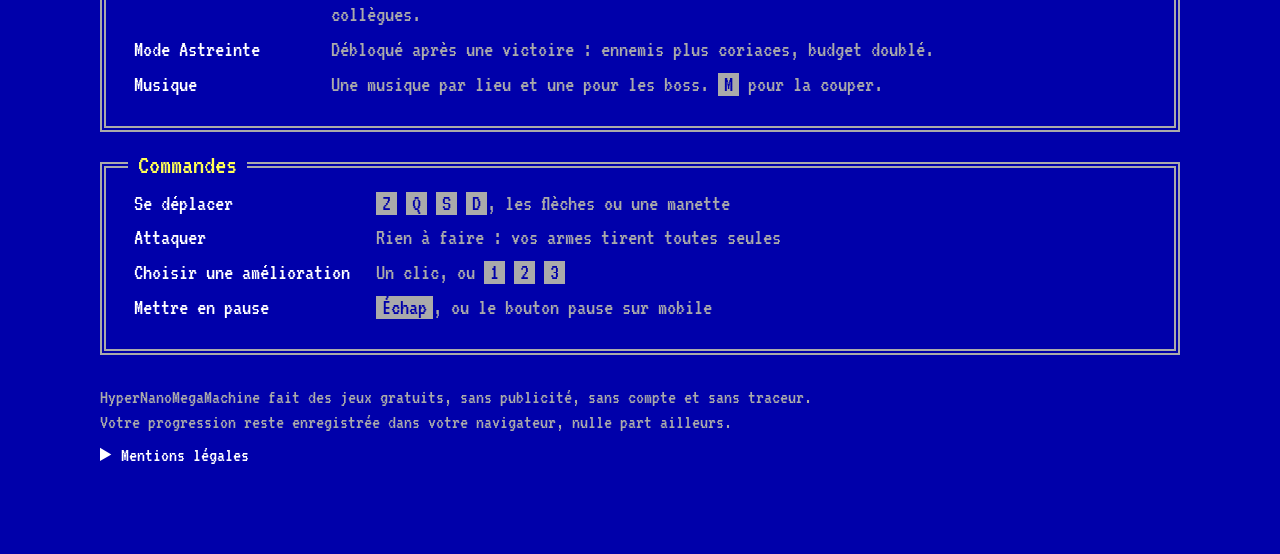
==== commit 2c920650: "Nouveau jeu" ====
--- a/index.html
+++ b/index.html
@@ -4,7 +4,7 @@
 <meta charset="utf-8">
 <meta name="viewport" content="width=device-width, initial-scale=1">
 <title>HyperNanoMegaMachine, jeux gratuits dans le navigateur</title>
-<meta name="description" content="HyperNanoMegaMachine, studio de jeux gratuits jouables dans le navigateur. Au menu : IT SupeRlike, NanoMonsters et Pare-Feu-TD.">
+<meta name="description" content="HyperNanoMegaMachine, studio de jeux gratuits jouables dans le navigateur. Au menu : IT SupeRlike, NanoMonsters, Pare-Feu-TD et Baie de brassage.">
 <link rel="icon" href="favicon.ico" sizes="48x48">
 <link rel="icon" href="favicon.svg" type="image/svg+xml">
 <link rel="apple-touch-icon" href="apple-touch-icon.png">
@@ -36,7 +36,7 @@
       <li class="seq"><span>Recherche de café</span><span class="pt"></span><span class="v ok">trouvé</span></li>
       <li class="seq"><span>Tickets en attente</span><span class="pt"></span><span class="v">4 812</span></li>
       <li class="seq"><span>Utilisateurs qui ont « rien touché »</span><span class="pt"></span><span class="v">détectés</span></li>
-      <li class="seq"><span>Jeux installés</span><span class="pt"></span><span class="v ok" id="nb-jeux">3</span></li>
+      <li class="seq"><span>Jeux installés</span><span class="pt"></span><span class="v ok" id="nb-jeux">4</span></li>
     </ol>
     <p class="attente seq">Appuyez sur <kbd class="k">Entrée</kbd> pour lancer un jeu <span class="curseur" aria-hidden="true"></span></p>
   </section>
@@ -222,6 +222,37 @@
   </section>
   </div>
 
+  <div class="fiche" data-jeu="baie" hidden>
+  <section class="cadre" aria-labelledby="t-baie-materiel">
+    <h2 id="t-baie-materiel">Dans la baie</h2>
+    <dl class="touches">
+      <dt>Panneau de brassage</dt><dd>Chaque port correspond à une prise murale. La liste du client dit qui est branché où.</dd>
+      <dt>Switch</dt><dd>Ports d'accès dans un VLAN, ports en trunk pour les liaisons et les bornes Wi-Fi, ports PoE avec un budget en watts, ports SFP pour la fibre.</dd>
+      <dt>Pare-feu</dt><dd>WAN vers la box, LAN vers le réseau interne en trunk, DMZ pour le serveur web.</dd>
+      <dt>Box, routeur, serveurs</dt><dd>La box donne internet, les serveurs se branchent directement au switch dans leur VLAN.</dd>
+    </dl>
+  </section>
+
+  <section class="cadre" aria-labelledby="t-baie-regles">
+    <h2 id="t-baie-regles">Les règles</h2>
+    <dl class="touches">
+      <dt>Gagner</dt><dd>Testez le réseau : chaque appareil doit être alimenté, dans son VLAN, relié à la passerelle et à internet.</dd>
+      <dt>Étoiles</dt><dd>Une baie propre rapporte les trois étoiles. Câbles qui se croisent sans raison, couleurs hors code ou jarretières sur une prise libre en retirent, sans jamais bloquer le niveau.</dd>
+      <dt>Pièges</dt><dd>Deux liaisons entre les mêmes switchs forment une boucle et tout tombe. Un switch trop chargé n'alimente plus ses derniers appareils PoE.</dd>
+    </dl>
+  </section>
+
+  <section class="cadre" aria-labelledby="t-baie-touches">
+    <h2 id="t-baie-touches">Commandes</h2>
+    <dl class="touches">
+      <dt>Brancher</dt><dd>Choisissez la couleur de jarretière, touchez un port puis un autre. La longueur est choisie toute seule.</dd>
+      <dt>Débrancher</dt><dd>Touchez un port branché, ou clic droit.</dd>
+      <dt>VLAN et trunk</dt><dd>Choisissez un VLAN dans la barre d'outils puis touchez les ports du switch, comme avec un pinceau.</dd>
+      <dt>Se déplacer</dt><dd>Molette ou boutons + et - pour zoomer, glisser pour se déplacer. <kbd class="k">Ctrl</kbd> + <kbd class="k">Z</kbd> pour annuler.</dd>
+    </dl>
+  </section>
+  </div>
+
 </main>
 
 <footer class="pied">
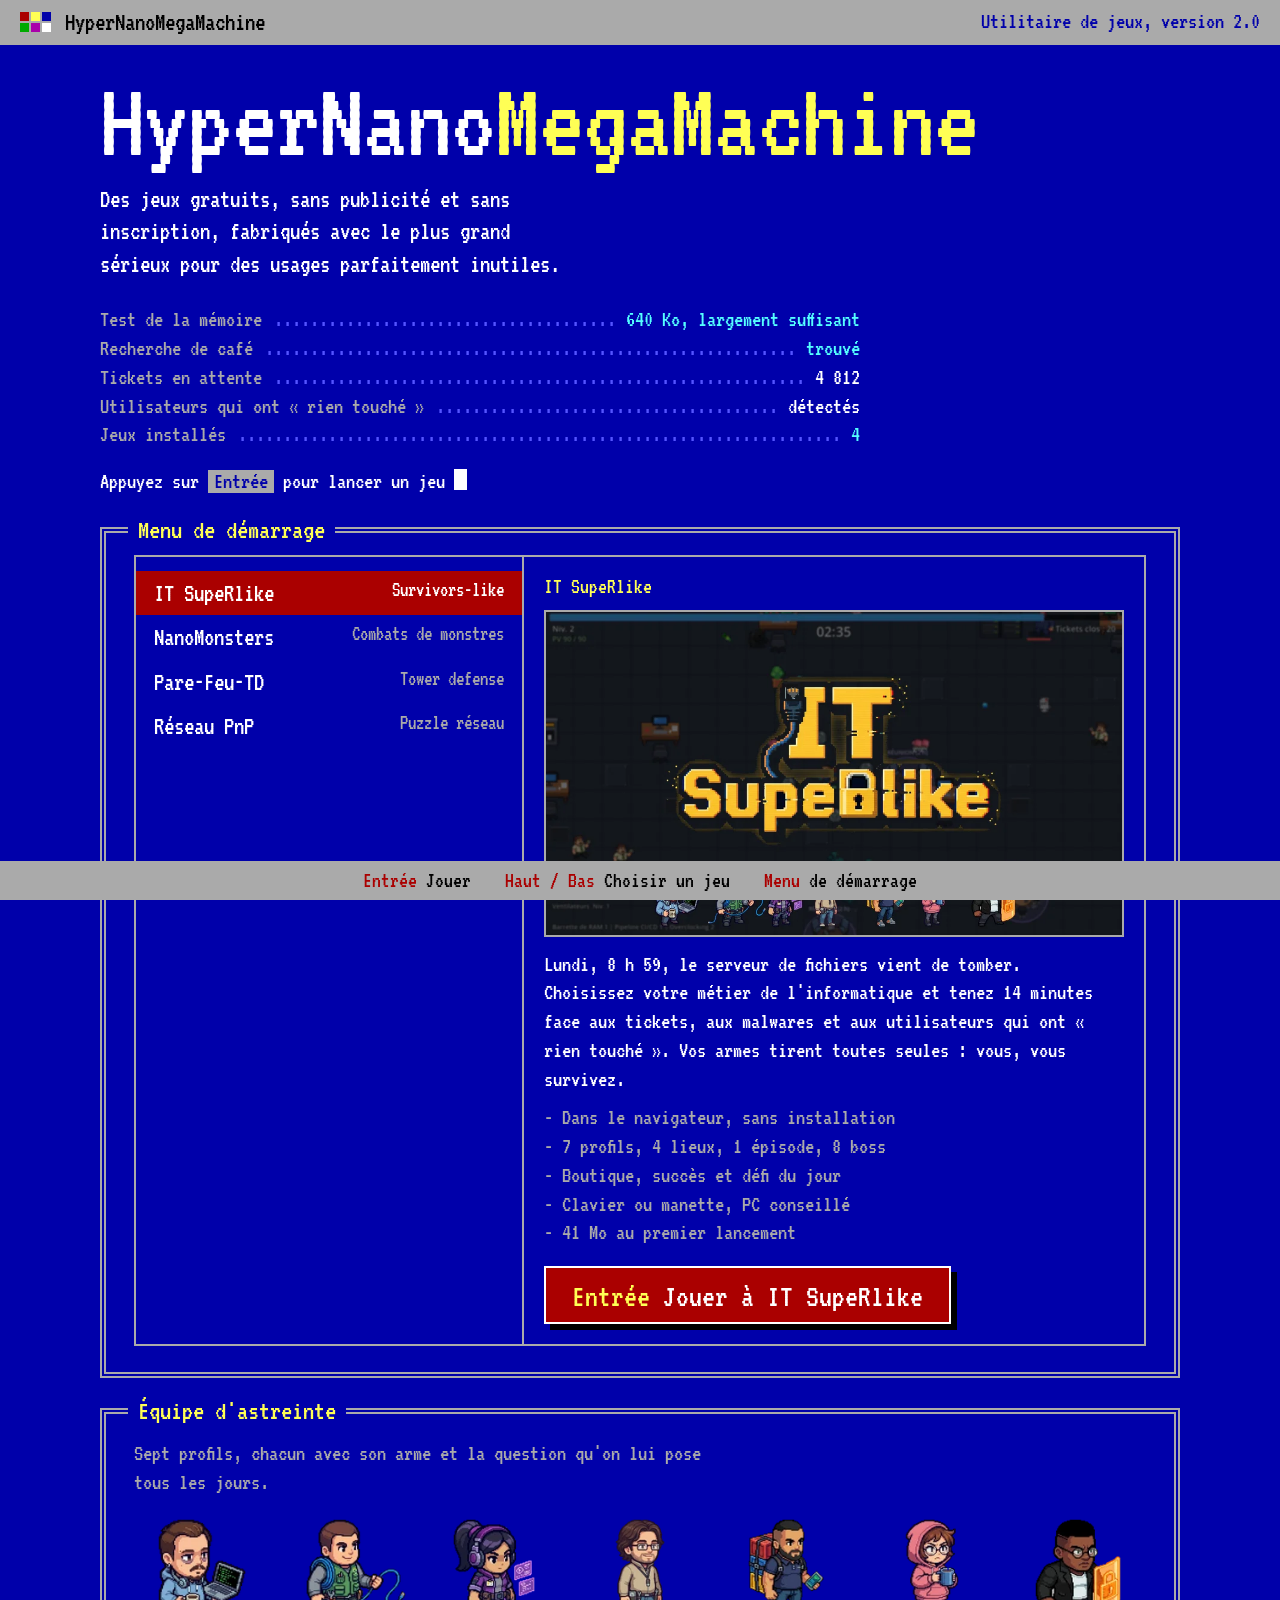
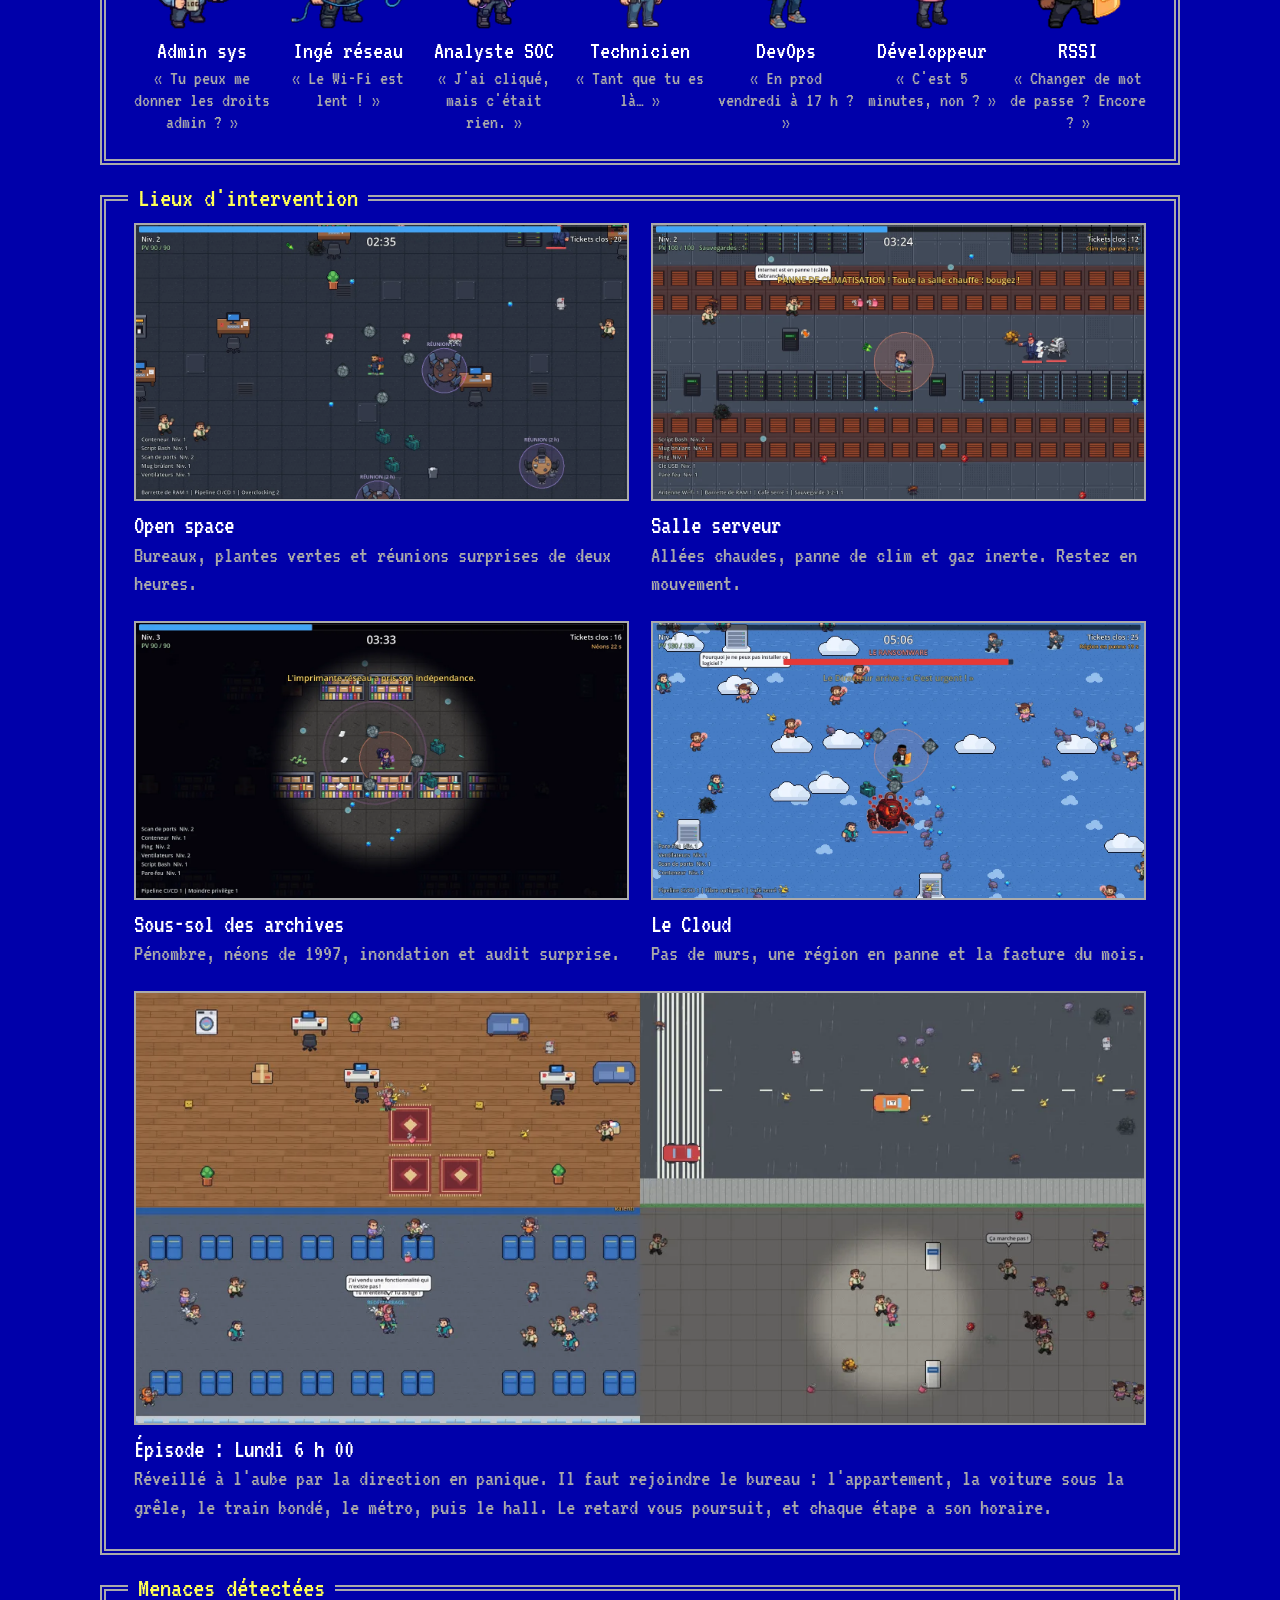
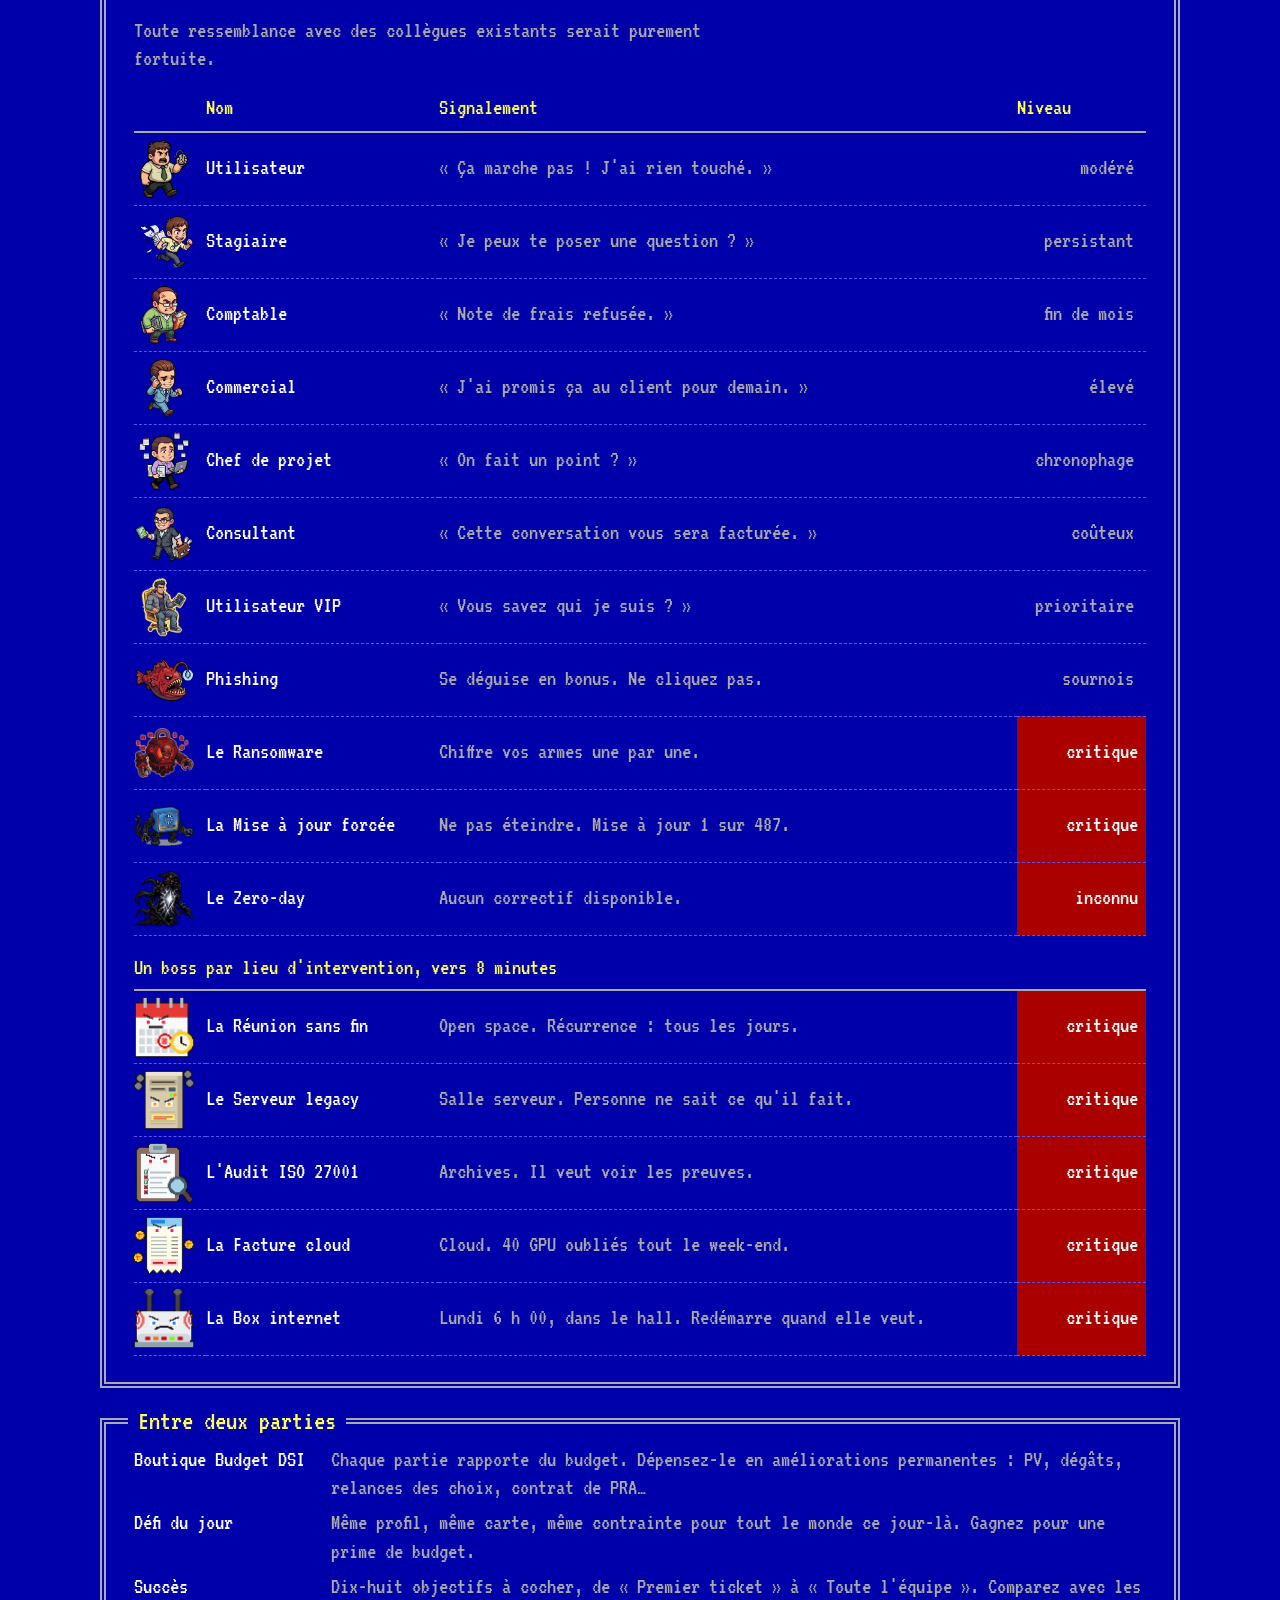
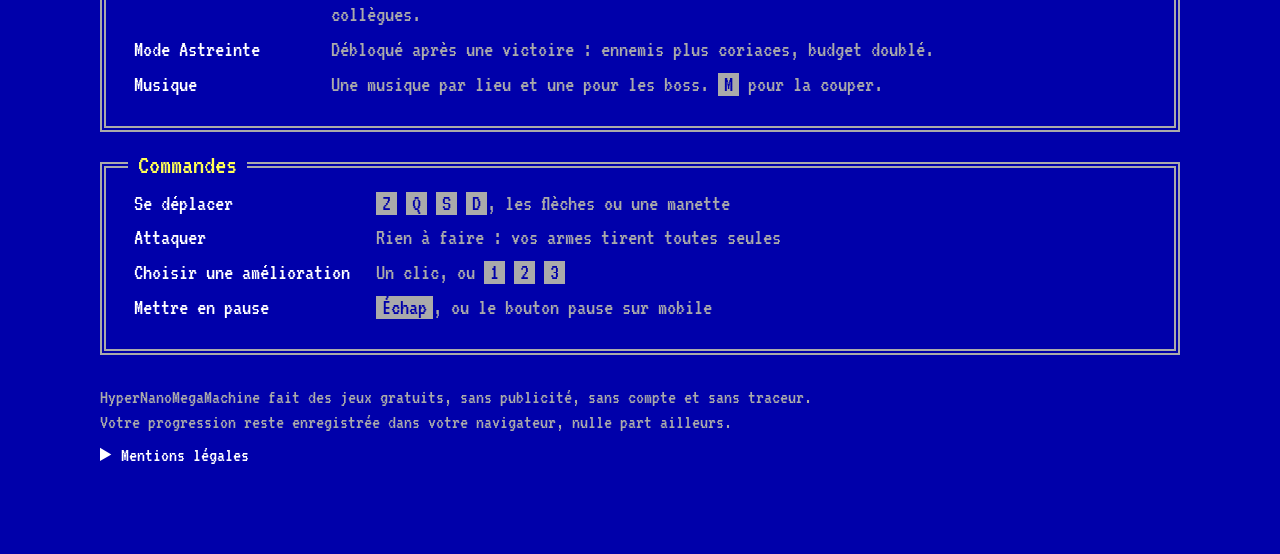
==== commit 327c5ac2: "Mise à jour du site" ====
--- a/index.html
+++ b/index.html
@@ -4,7 +4,7 @@
 <meta charset="utf-8">
 <meta name="viewport" content="width=device-width, initial-scale=1">
 <title>HyperNanoMegaMachine, jeux gratuits dans le navigateur</title>
-<meta name="description" content="HyperNanoMegaMachine, studio de jeux gratuits jouables dans le navigateur. Au menu : IT SupeRlike, NanoMonsters, Pare-Feu-TD et Baie de brassage.">
+<meta name="description" content="HyperNanoMegaMachine, studio de jeux gratuits jouables dans le navigateur. Au menu : IT SupeRlike, NanoMonsters, Pare-Feu-TD et Réseau PnP.">
 <link rel="icon" href="favicon.ico" sizes="48x48">
 <link rel="icon" href="favicon.svg" type="image/svg+xml">
 <link rel="apple-touch-icon" href="apple-touch-icon.png">
@@ -222,7 +222,7 @@
   </section>
   </div>
 
-  <div class="fiche" data-jeu="baie" hidden>
+  <div class="fiche" data-jeu="reseau-pnp" hidden>
   <section class="cadre" aria-labelledby="t-baie-materiel">
     <h2 id="t-baie-materiel">Dans la baie</h2>
     <dl class="touches">
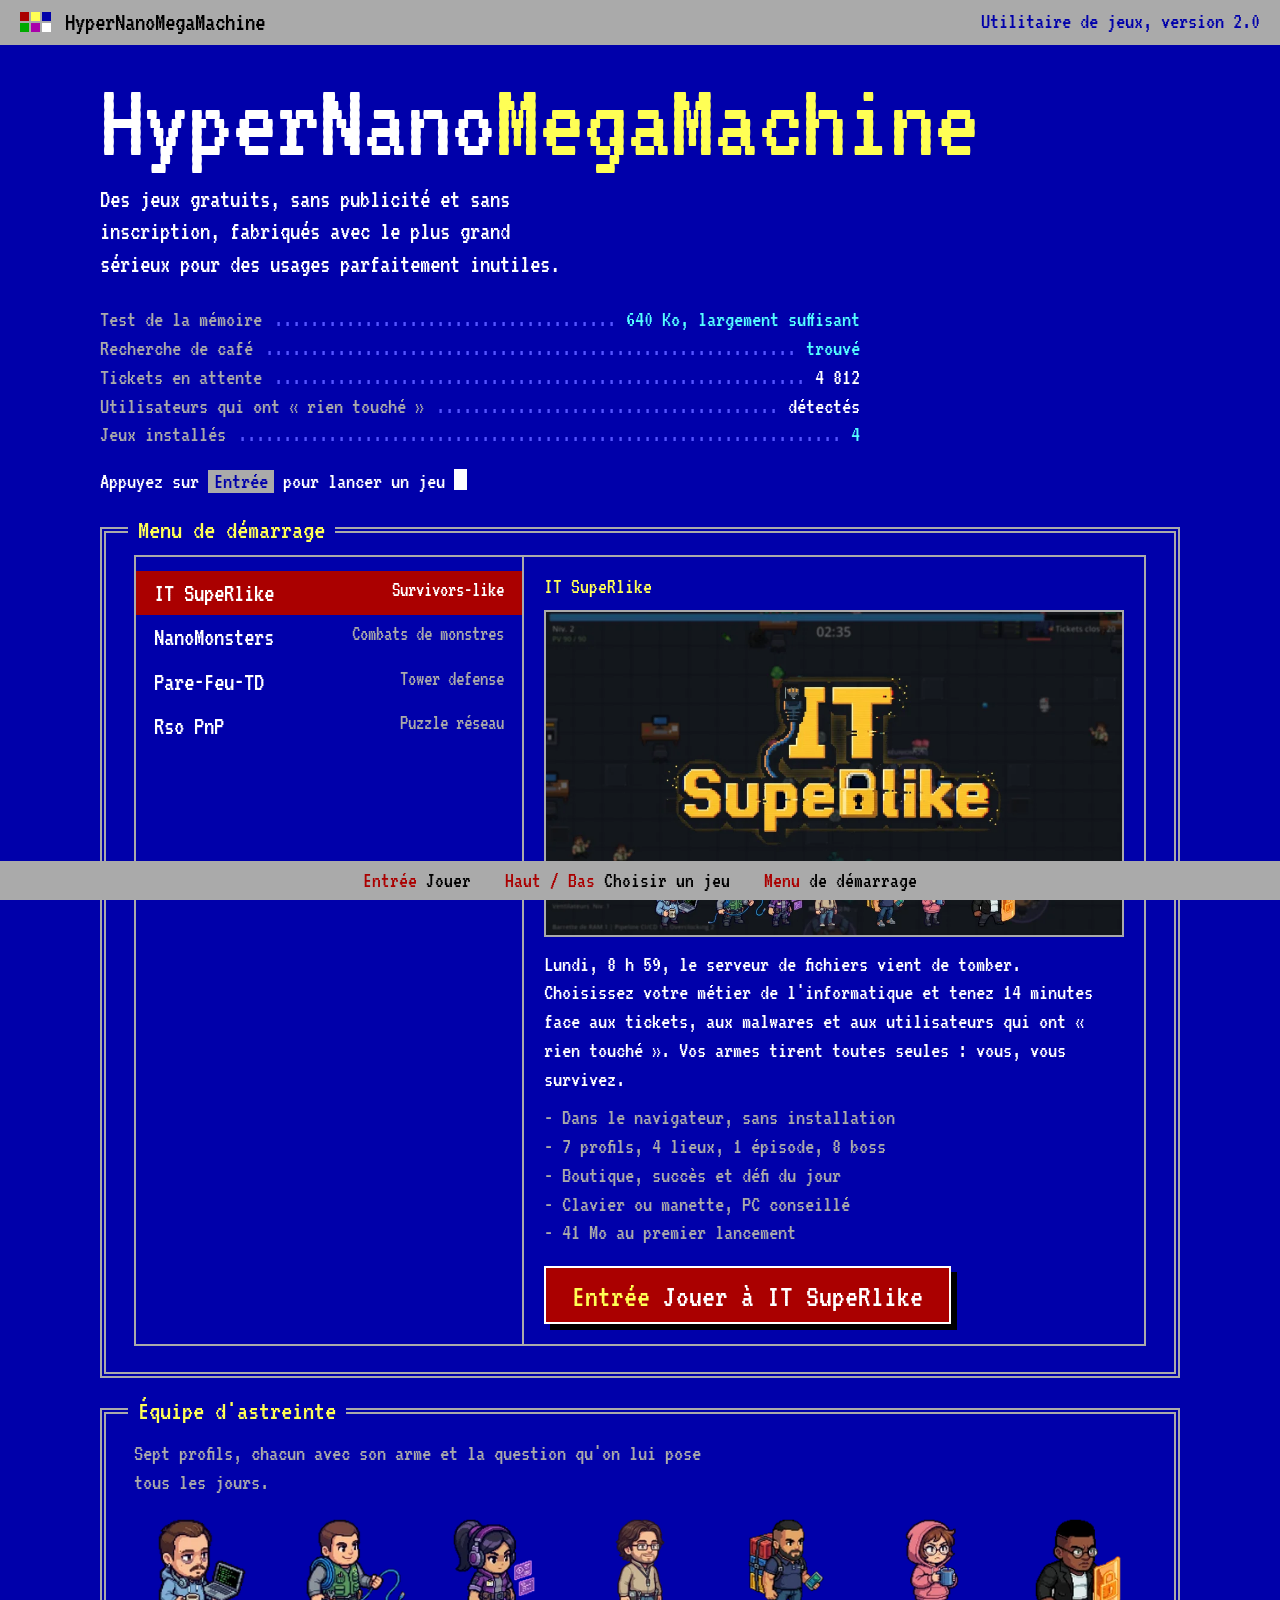
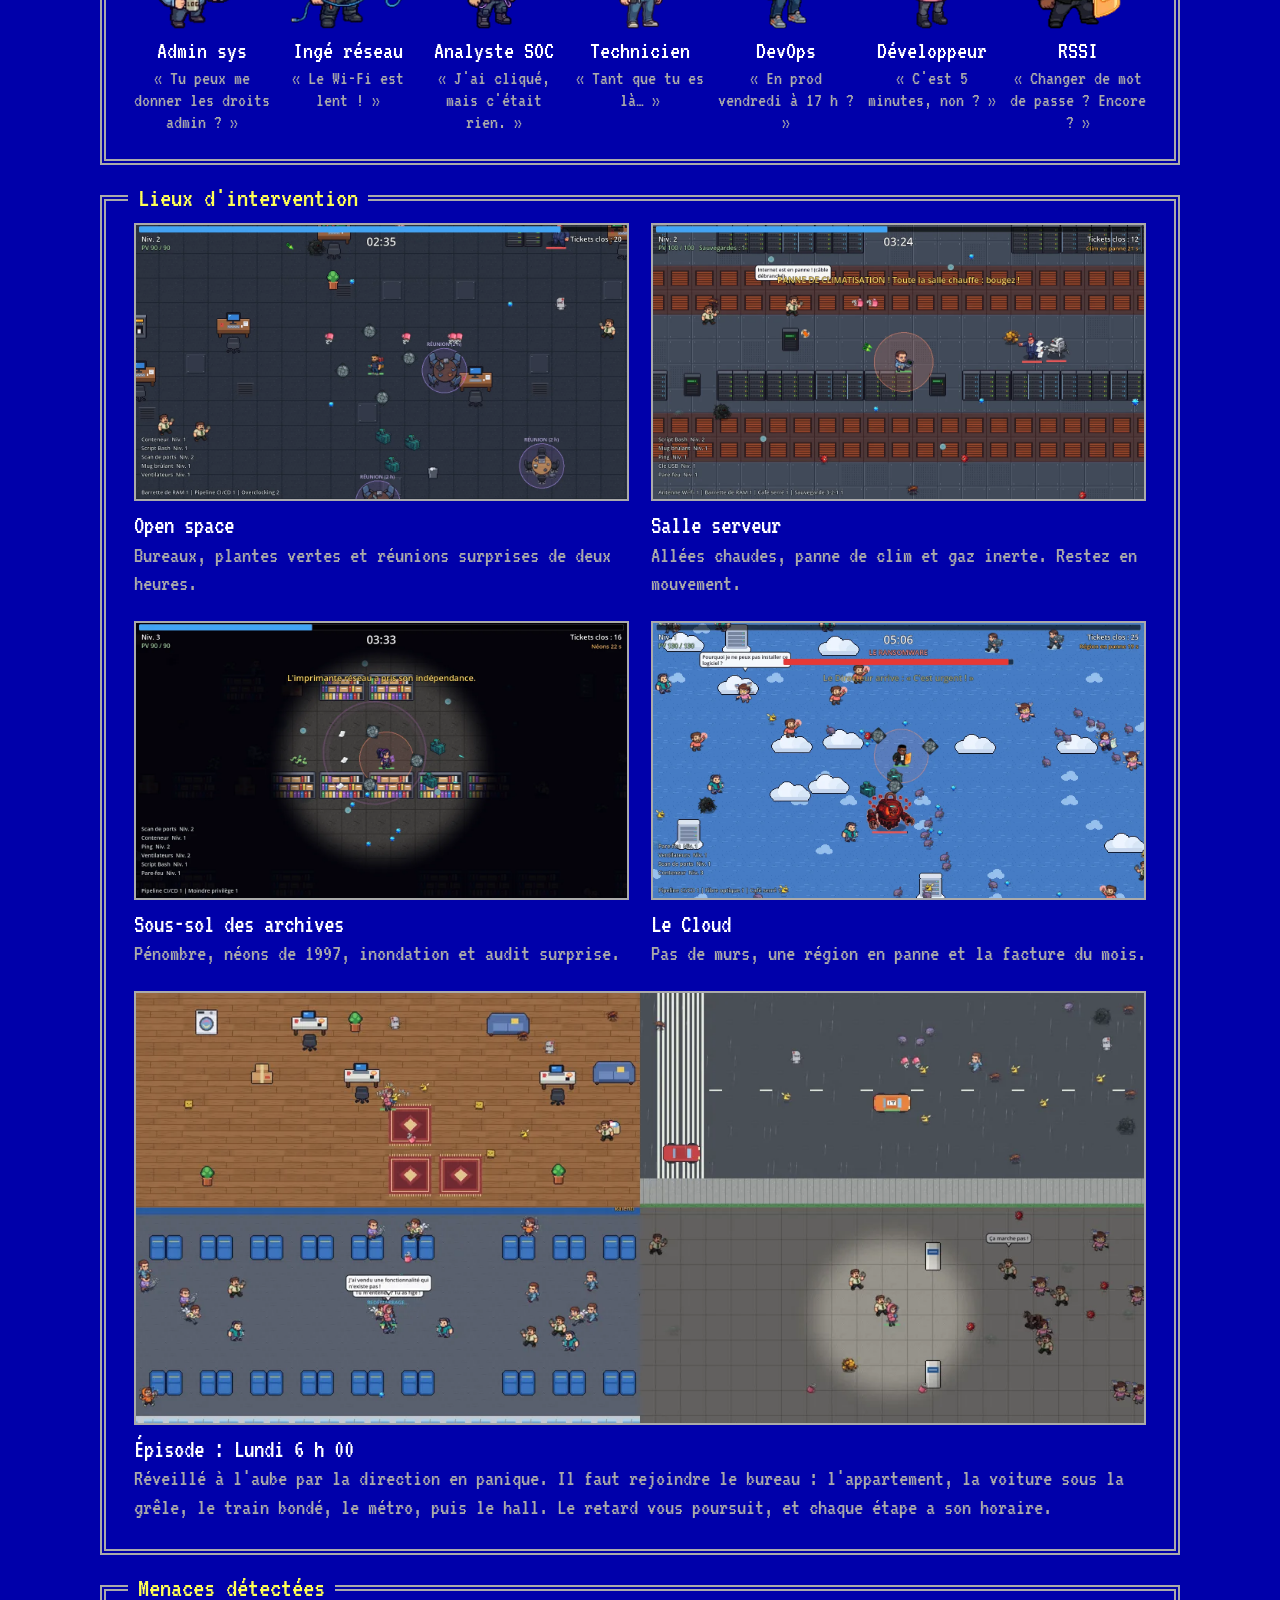
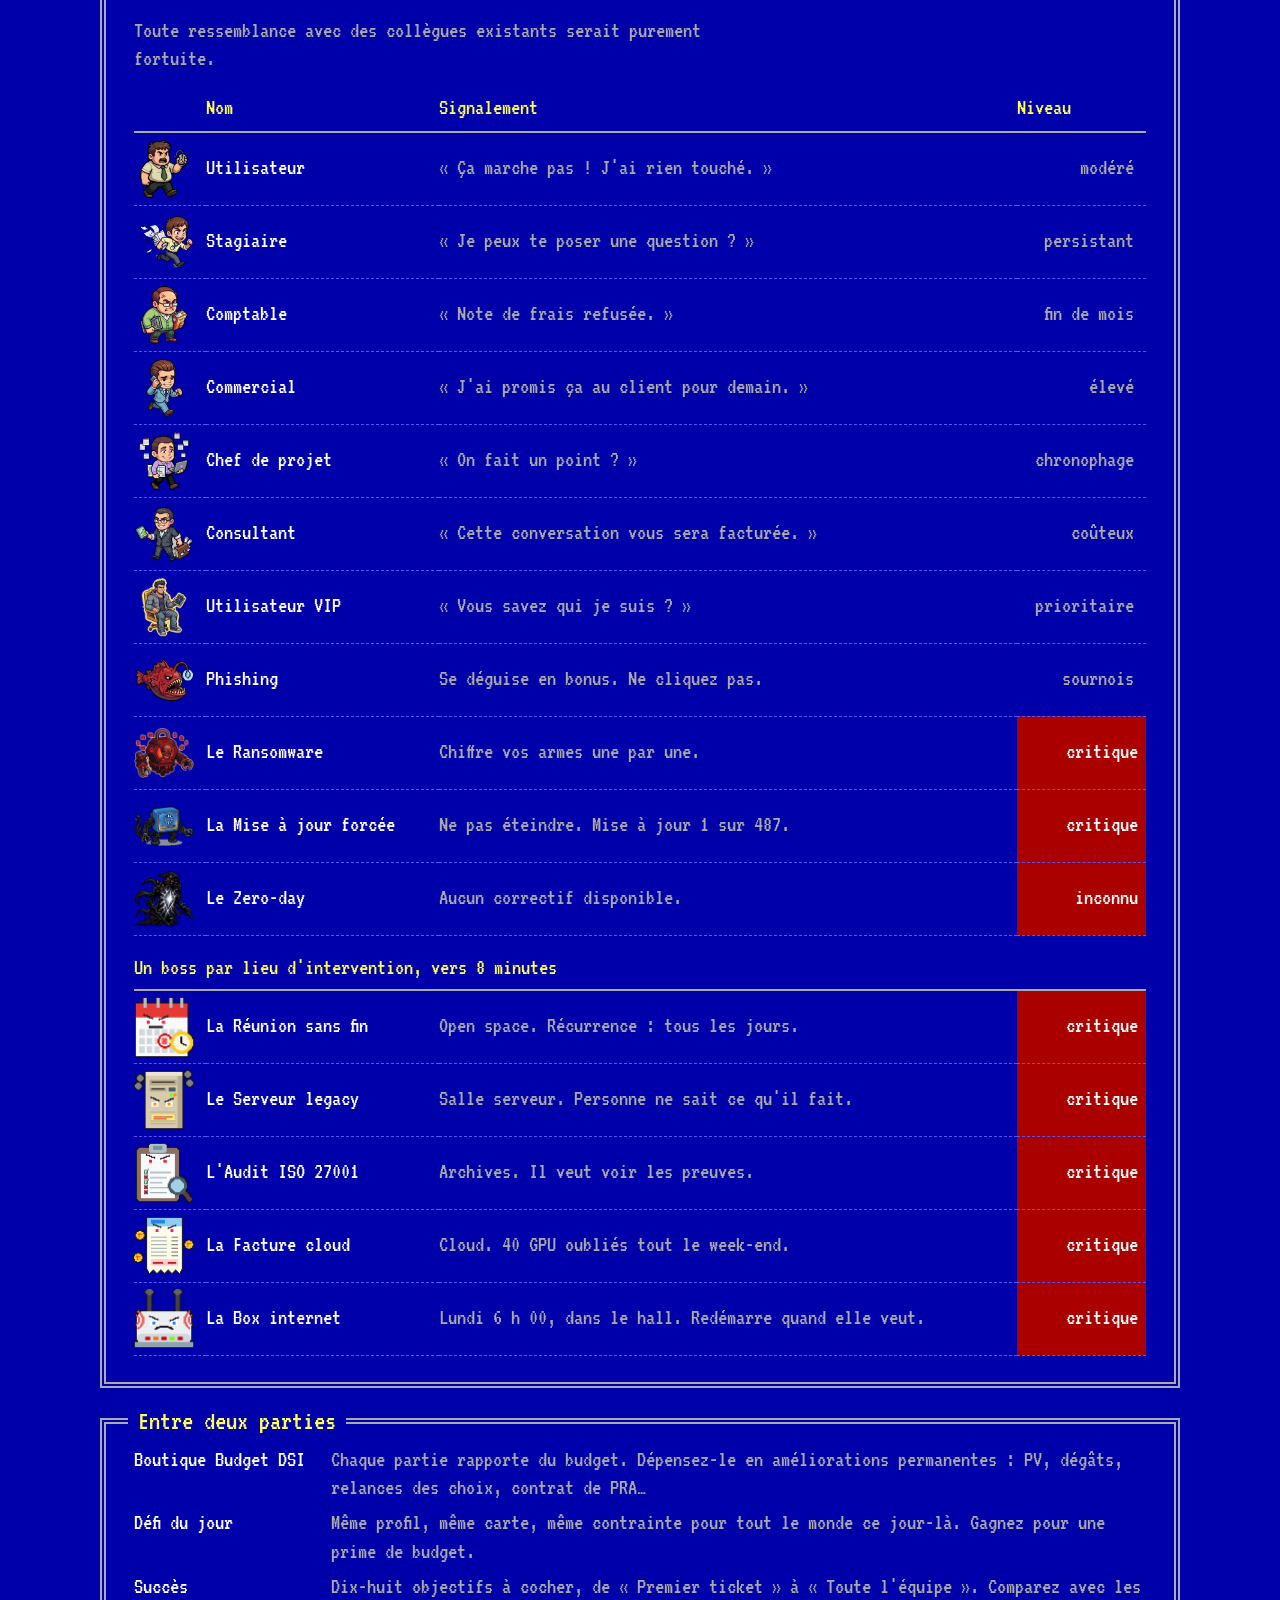
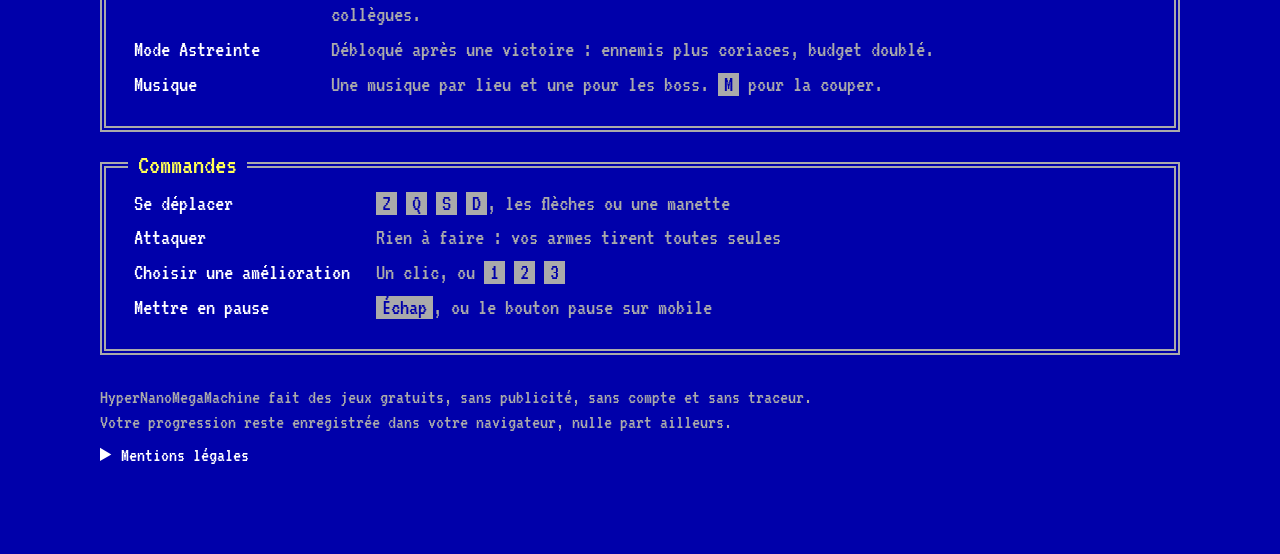
==== commit 71377a83: "Mise à jour du site" ====
--- a/index.html
+++ b/index.html
@@ -4,7 +4,7 @@
 <meta charset="utf-8">
 <meta name="viewport" content="width=device-width, initial-scale=1">
 <title>HyperNanoMegaMachine, jeux gratuits dans le navigateur</title>
-<meta name="description" content="HyperNanoMegaMachine, studio de jeux gratuits jouables dans le navigateur. Au menu : IT SupeRlike, NanoMonsters, Pare-Feu-TD et Réseau PnP.">
+<meta name="description" content="HyperNanoMegaMachine, studio de jeux gratuits jouables dans le navigateur. Au menu : IT SupeRlike, NanoMonsters, Pare-Feu-TD et Rso PnP.">
 <link rel="icon" href="favicon.ico" sizes="48x48">
 <link rel="icon" href="favicon.svg" type="image/svg+xml">
 <link rel="apple-touch-icon" href="apple-touch-icon.png">
@@ -222,7 +222,7 @@
   </section>
   </div>
 
-  <div class="fiche" data-jeu="reseau-pnp" hidden>
+  <div class="fiche" data-jeu="rso-pnp" hidden>
   <section class="cadre" aria-labelledby="t-baie-materiel">
     <h2 id="t-baie-materiel">Dans la baie</h2>
     <dl class="touches">
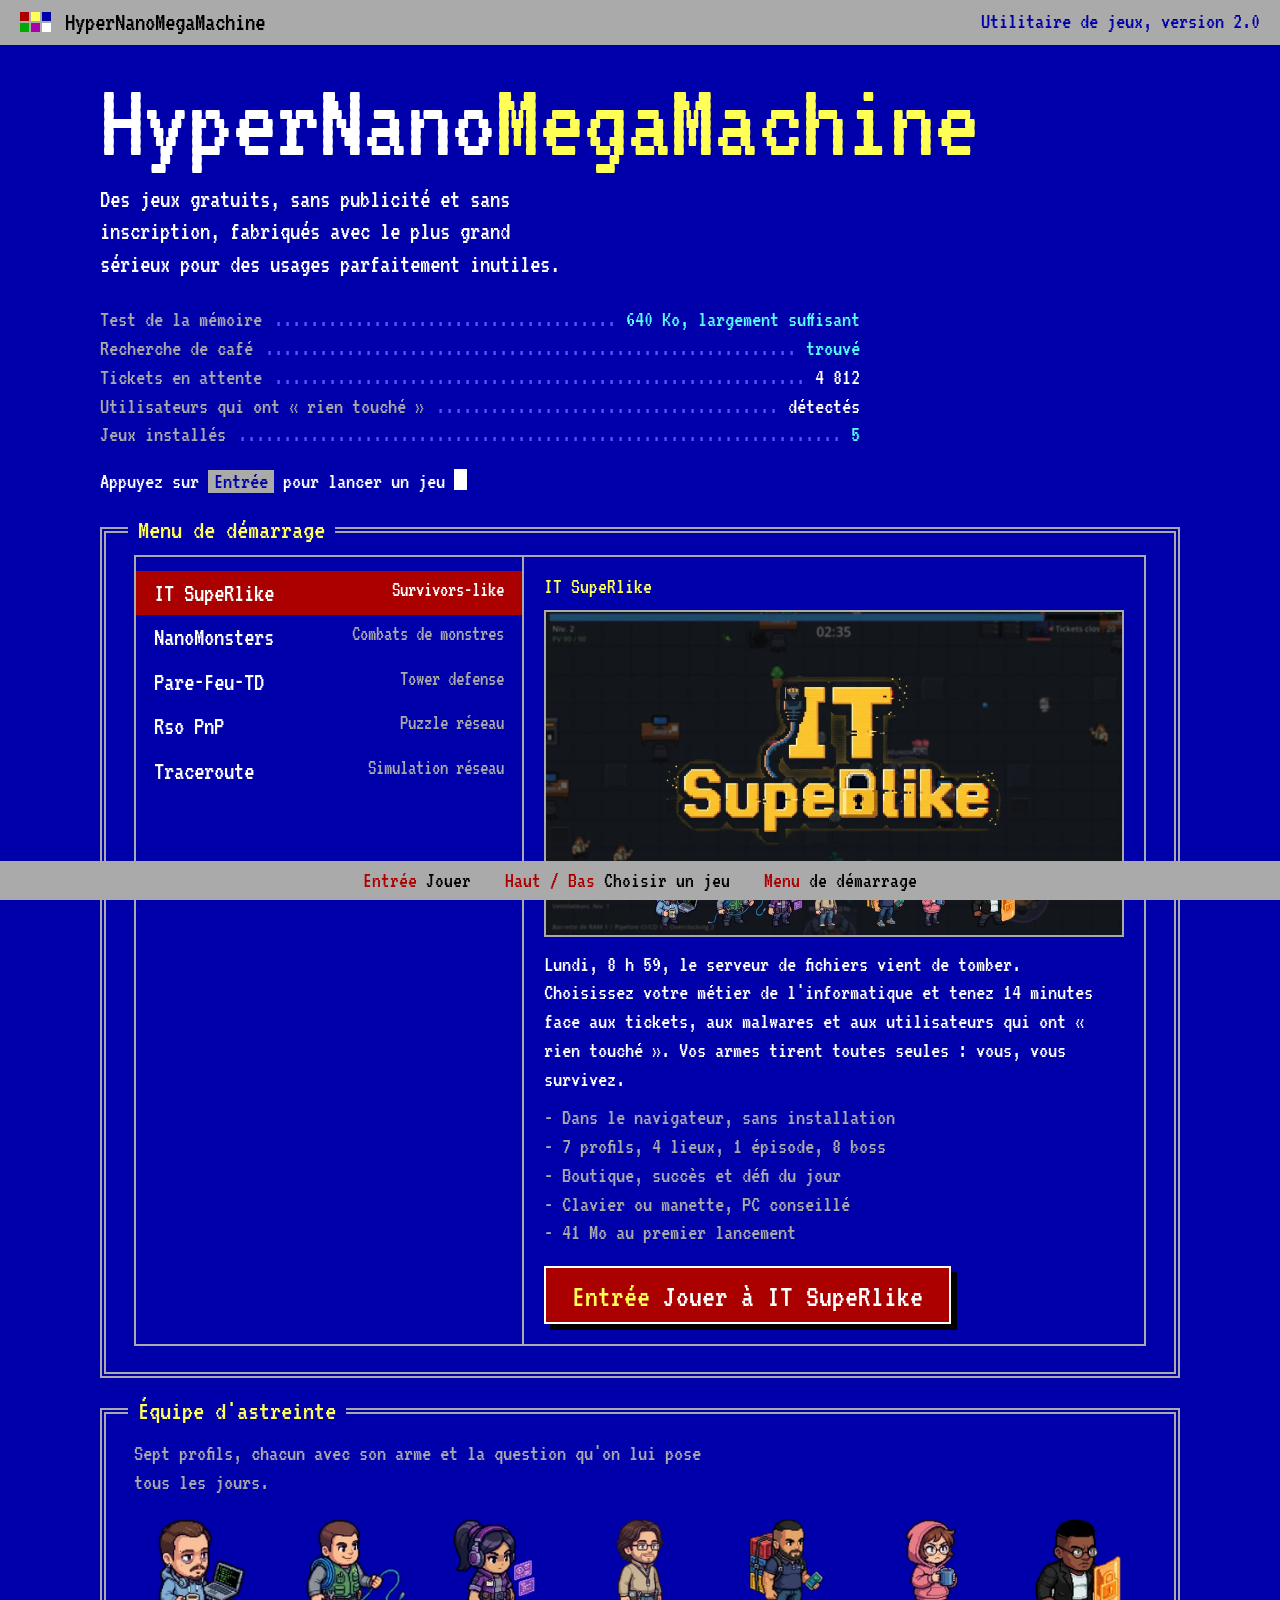
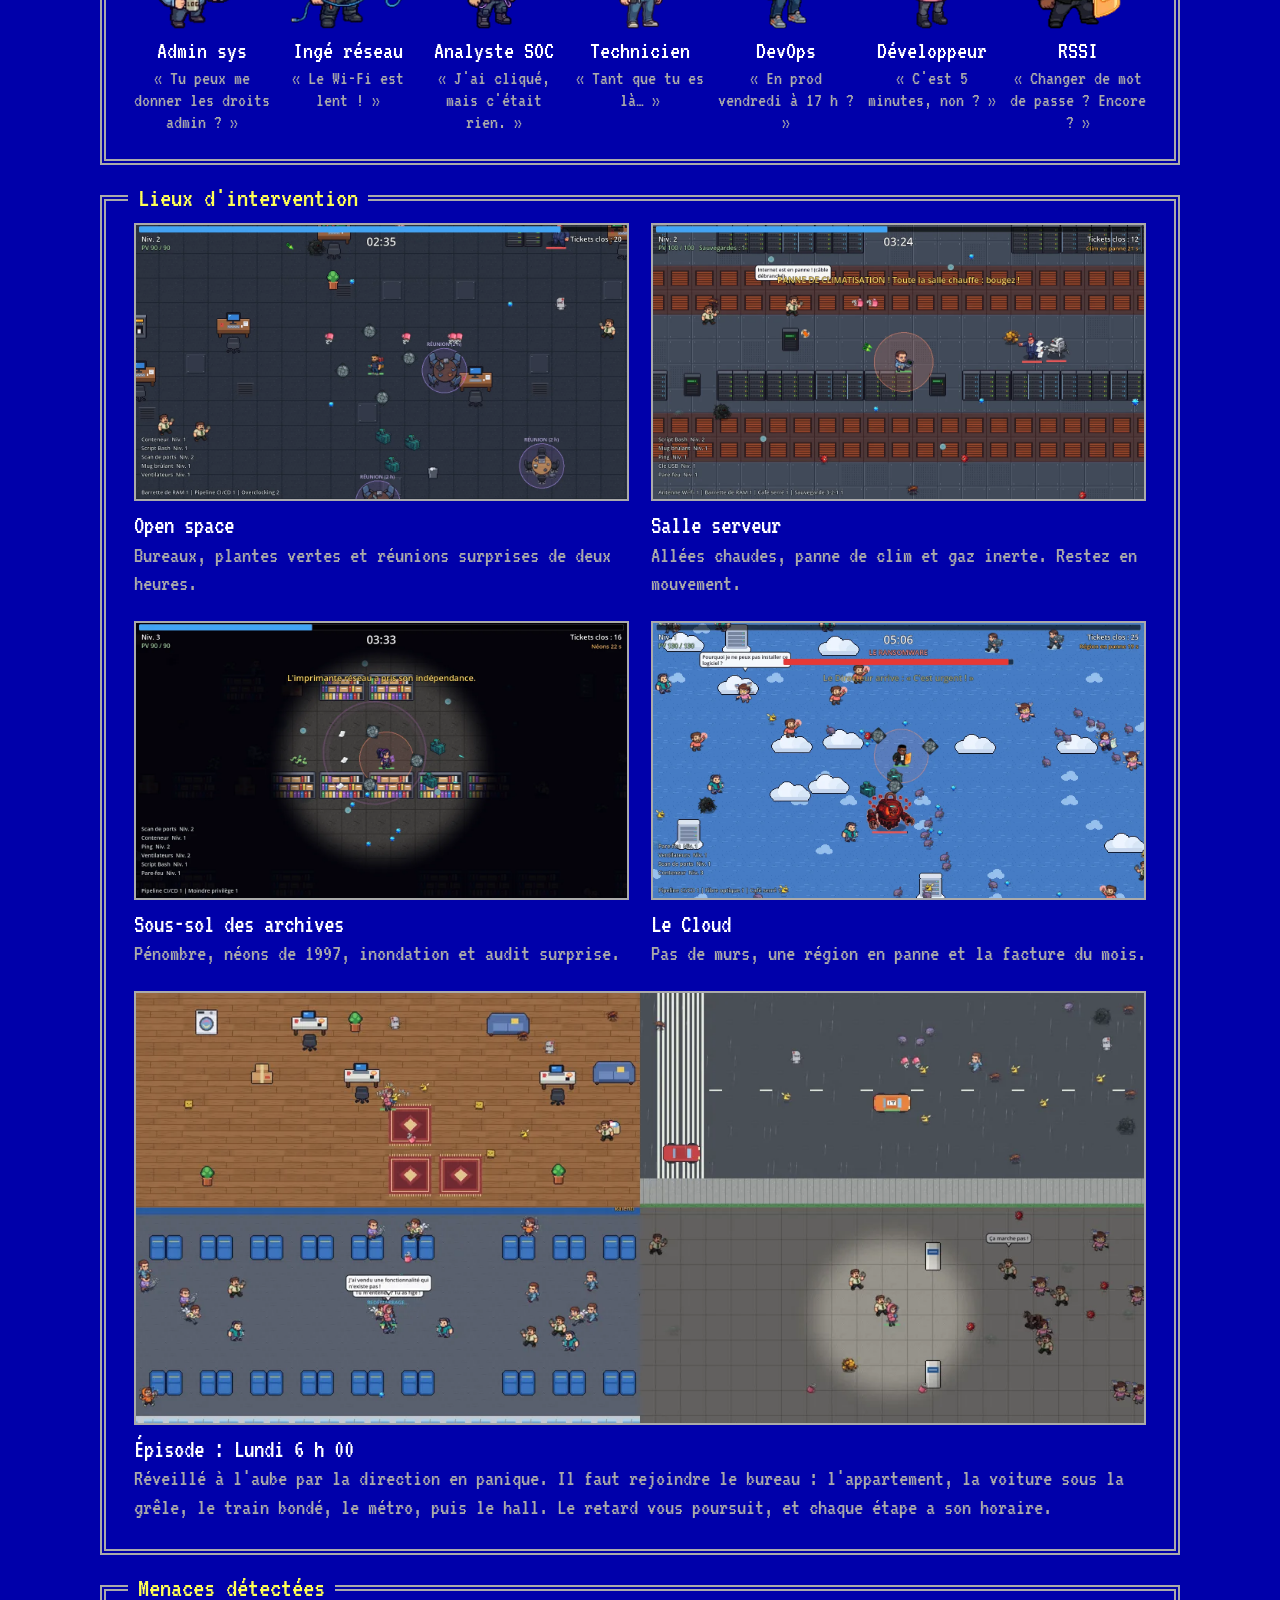
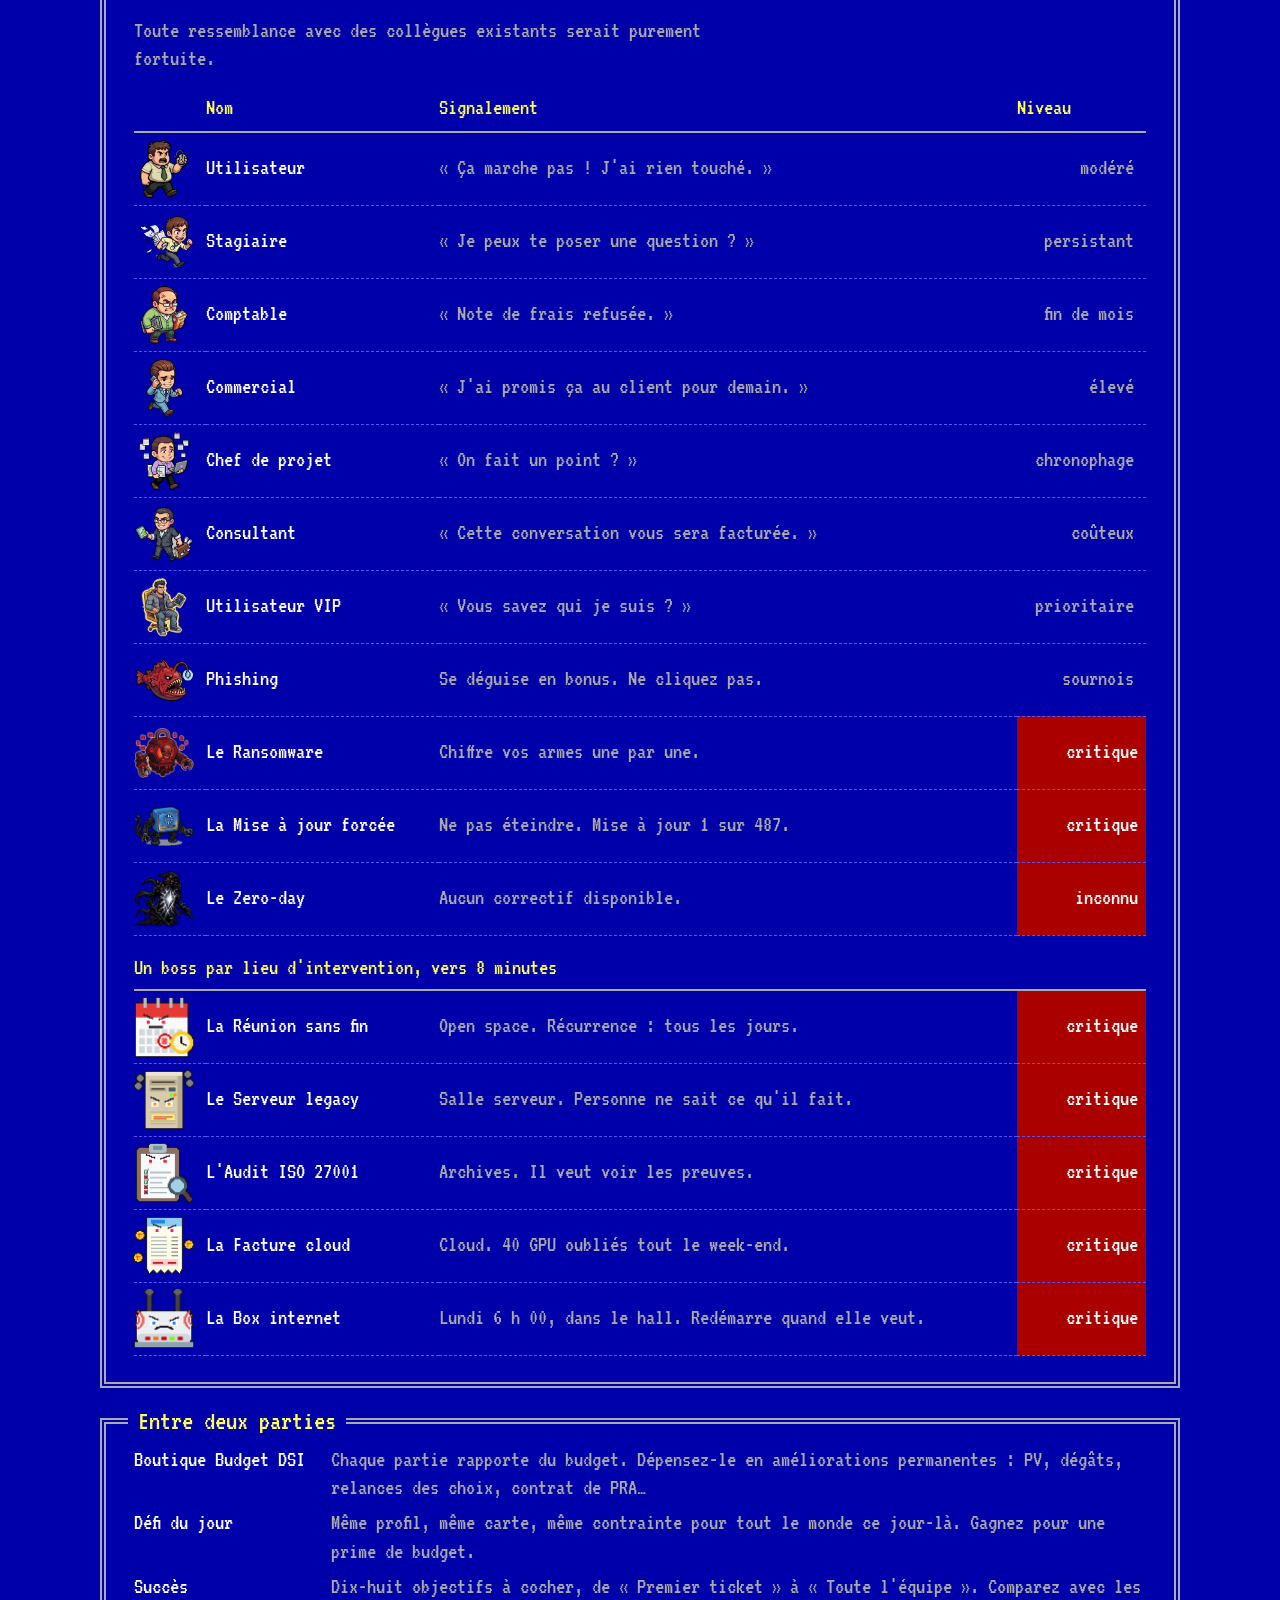
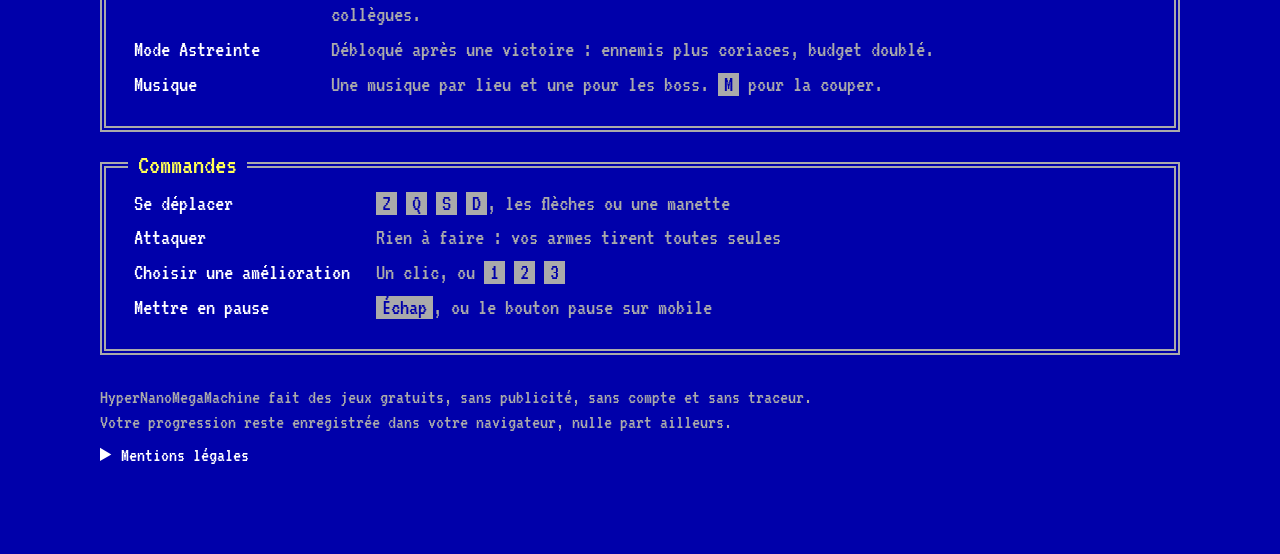
==== commit d6f85eca: "Nouveau jeu" ====
--- a/index.html
+++ b/index.html
@@ -36,7 +36,7 @@
       <li class="seq"><span>Recherche de café</span><span class="pt"></span><span class="v ok">trouvé</span></li>
       <li class="seq"><span>Tickets en attente</span><span class="pt"></span><span class="v">4 812</span></li>
       <li class="seq"><span>Utilisateurs qui ont « rien touché »</span><span class="pt"></span><span class="v">détectés</span></li>
-      <li class="seq"><span>Jeux installés</span><span class="pt"></span><span class="v ok" id="nb-jeux">4</span></li>
+      <li class="seq"><span>Jeux installés</span><span class="pt"></span><span class="v ok" id="nb-jeux">5</span></li>
     </ol>
     <p class="attente seq">Appuyez sur <kbd class="k">Entrée</kbd> pour lancer un jeu <span class="curseur" aria-hidden="true"></span></p>
   </section>
@@ -253,6 +253,27 @@
   </section>
   </div>
 
+  <div class="fiche" data-jeu="traceroute" hidden>
+  <section class="cadre" aria-labelledby="t-tr-principe">
+    <h2 id="t-tr-principe">Le principe</h2>
+    <dl class="touches">
+      <dt>Une mission</dt><dd>Un client, une panne, une notion : adresse et masque, passerelle, DHCP, DNS, routage, NAT, pare-feu, DMZ, deuxième site.</dd>
+      <dt>Le test</dt><dd>Le paquet traverse votre schéma saut par saut. Chaque étape est expliquée en clair, et le test montre exactement où il s'arrête.</dd>
+      <dt>Gagner</dt><dd>Toutes les vérifications passent : ce qui doit marcher marche, ce qui doit être bloqué l'est.</dd>
+    </dl>
+  </section>
+
+  <section class="cadre" aria-labelledby="t-tr-touches">
+    <h2 id="t-tr-touches">Commandes</h2>
+    <dl class="touches">
+      <dt>Brancher</dt><dd>Glissez depuis la pastille + d'un équipement vers un autre. Sur un routeur, choisissez le port.</dd>
+      <dt>Débrancher</dt><dd>Clic droit sur un câble, ou sélectionnez-le puis <kbd class="k">Suppr</kbd>.</dd>
+      <dt>Configurer</dt><dd>Cliquez un équipement : ses réglages s'ouvrent à droite.</dd>
+      <dt>Se déplacer</dt><dd>Glissez un équipement pour le ranger, la molette pour zoomer, le fond pour déplacer la vue. <kbd class="k">M</kbd> coupe la musique.</dd>
+    </dl>
+  </section>
+  </div>
+
 </main>
 
 <footer class="pied">
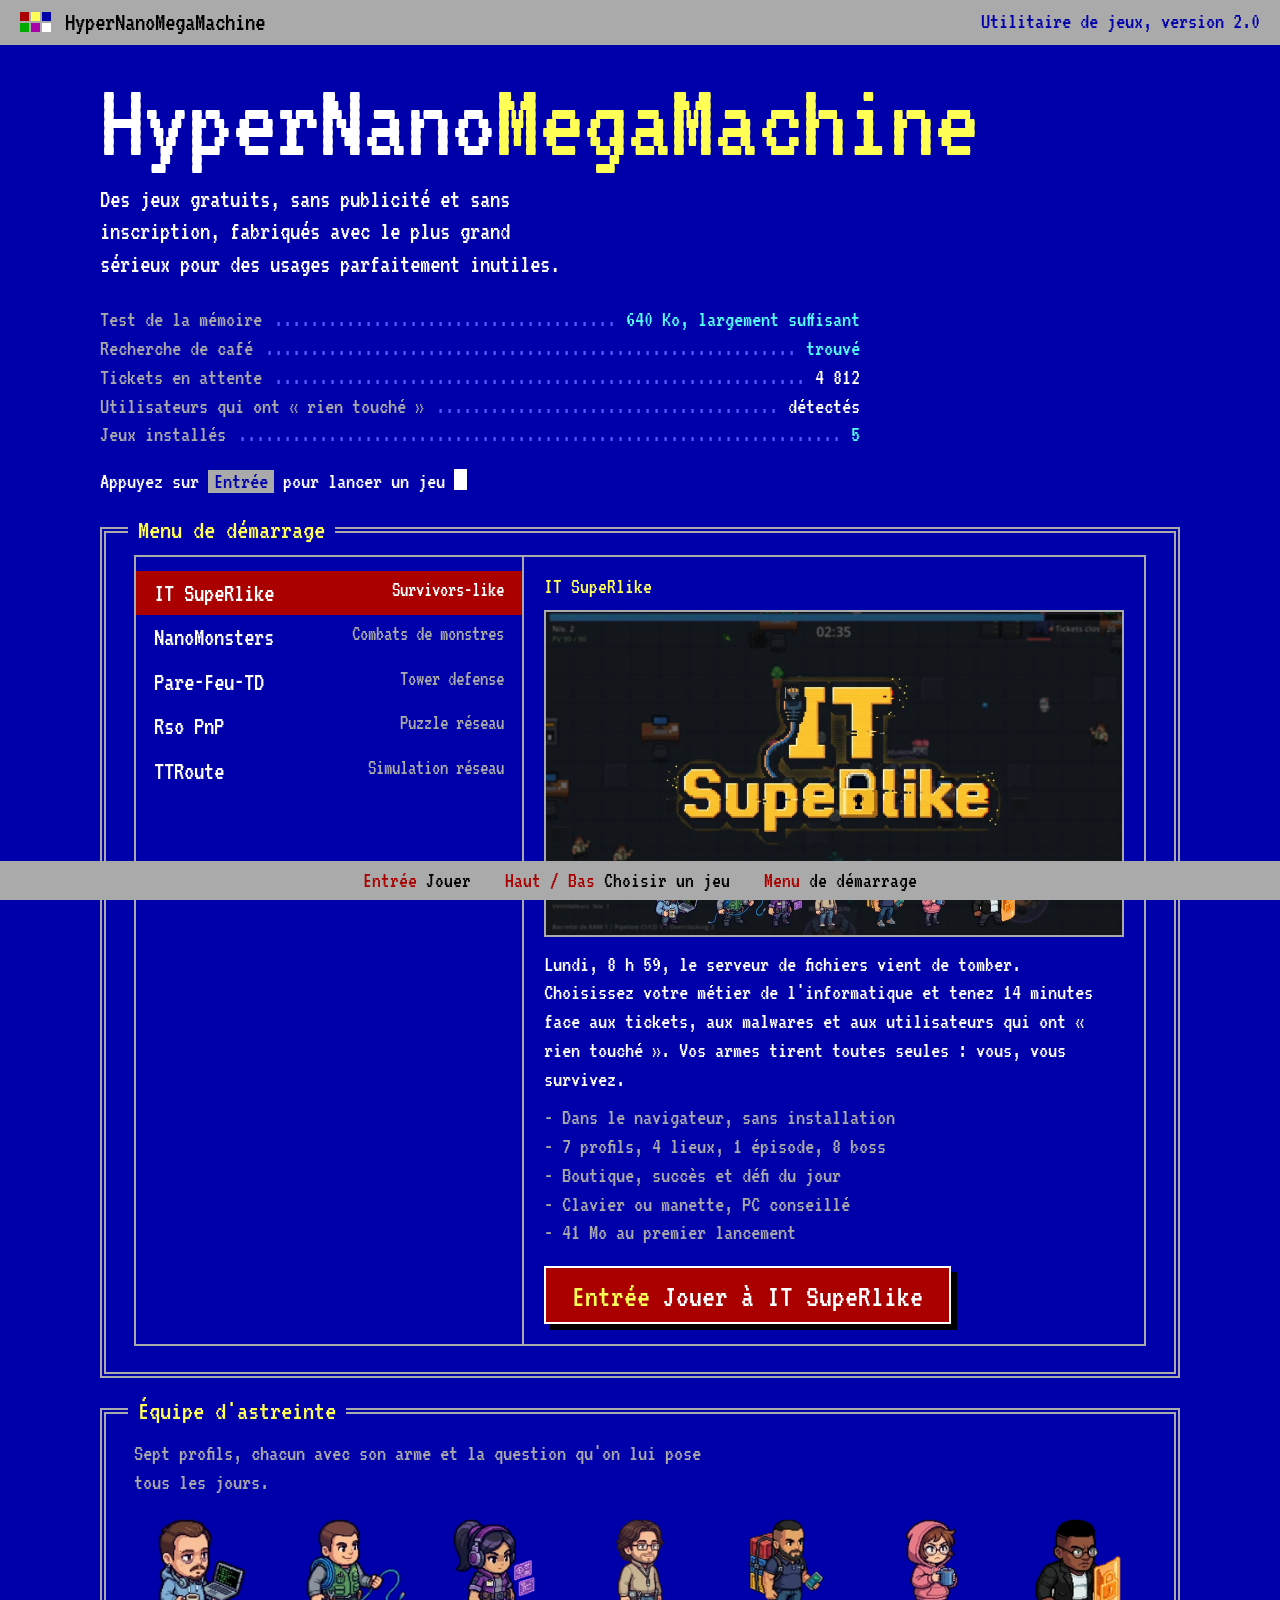
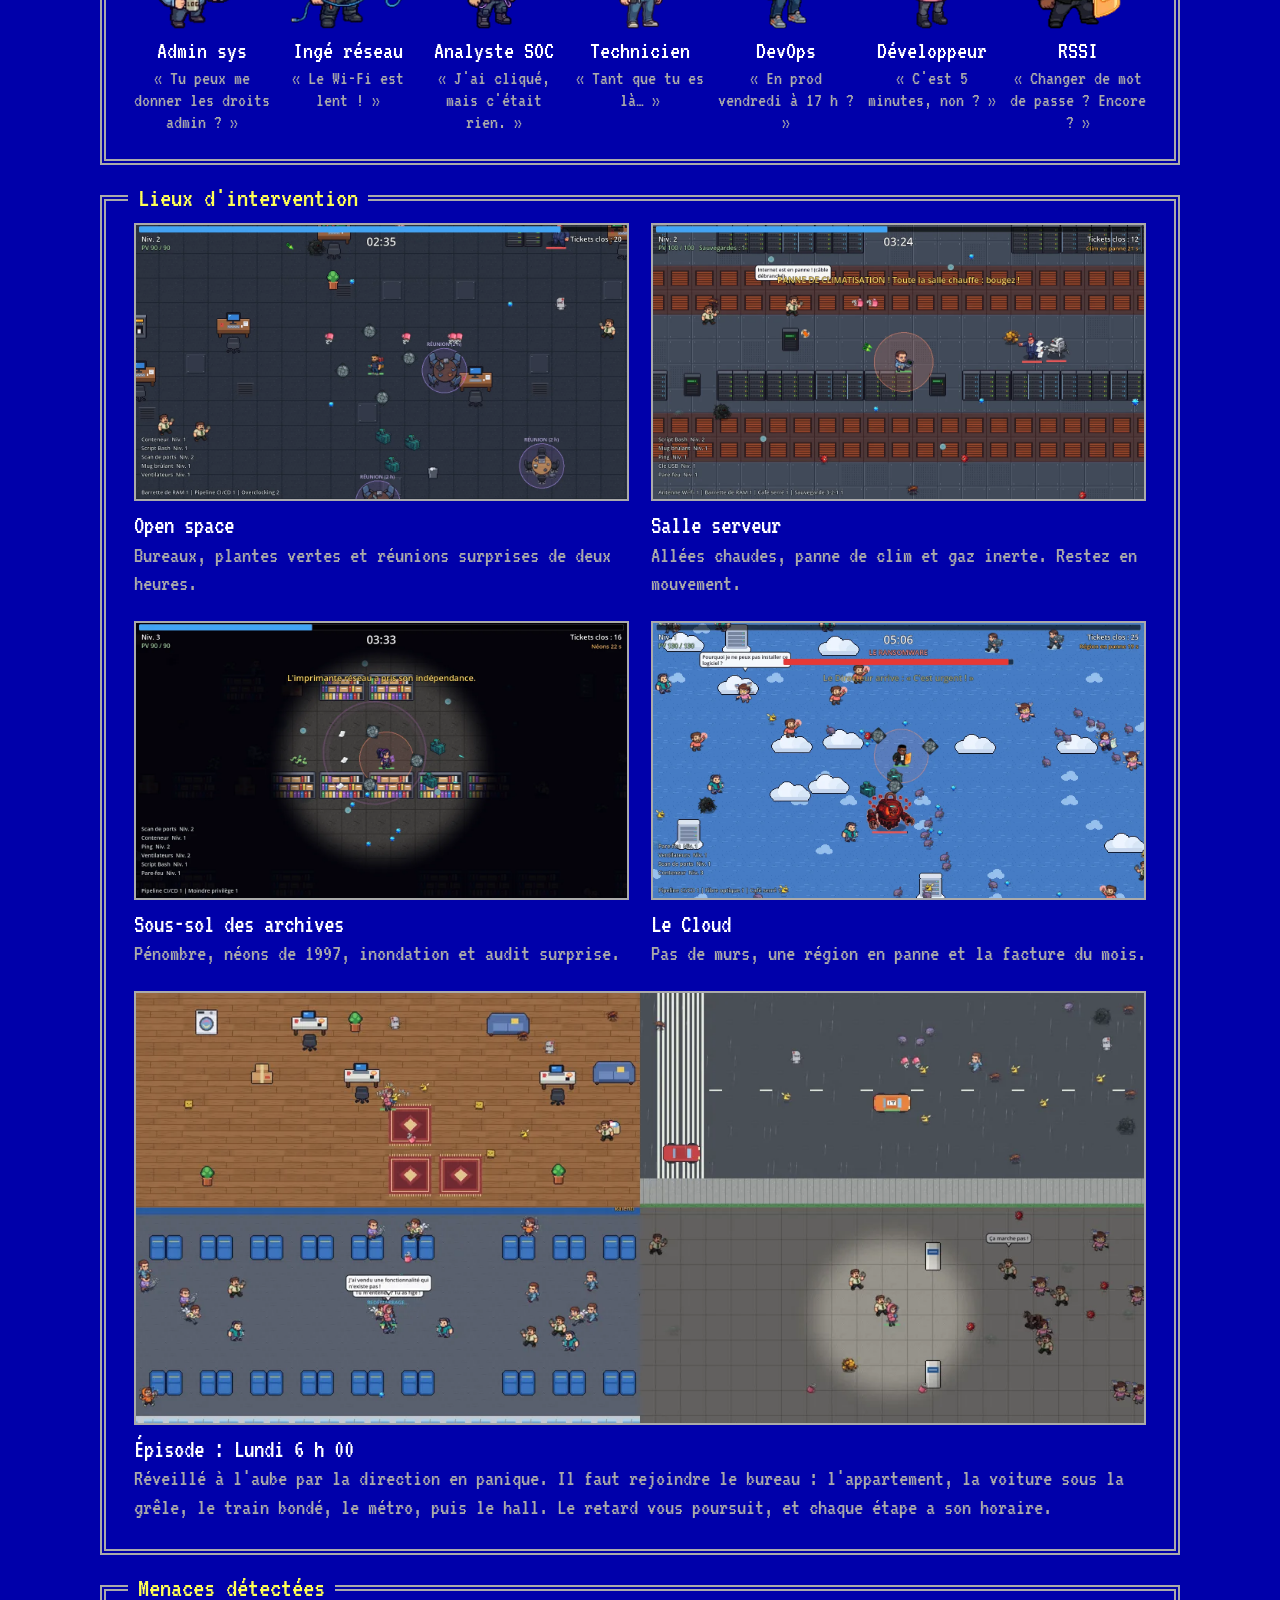
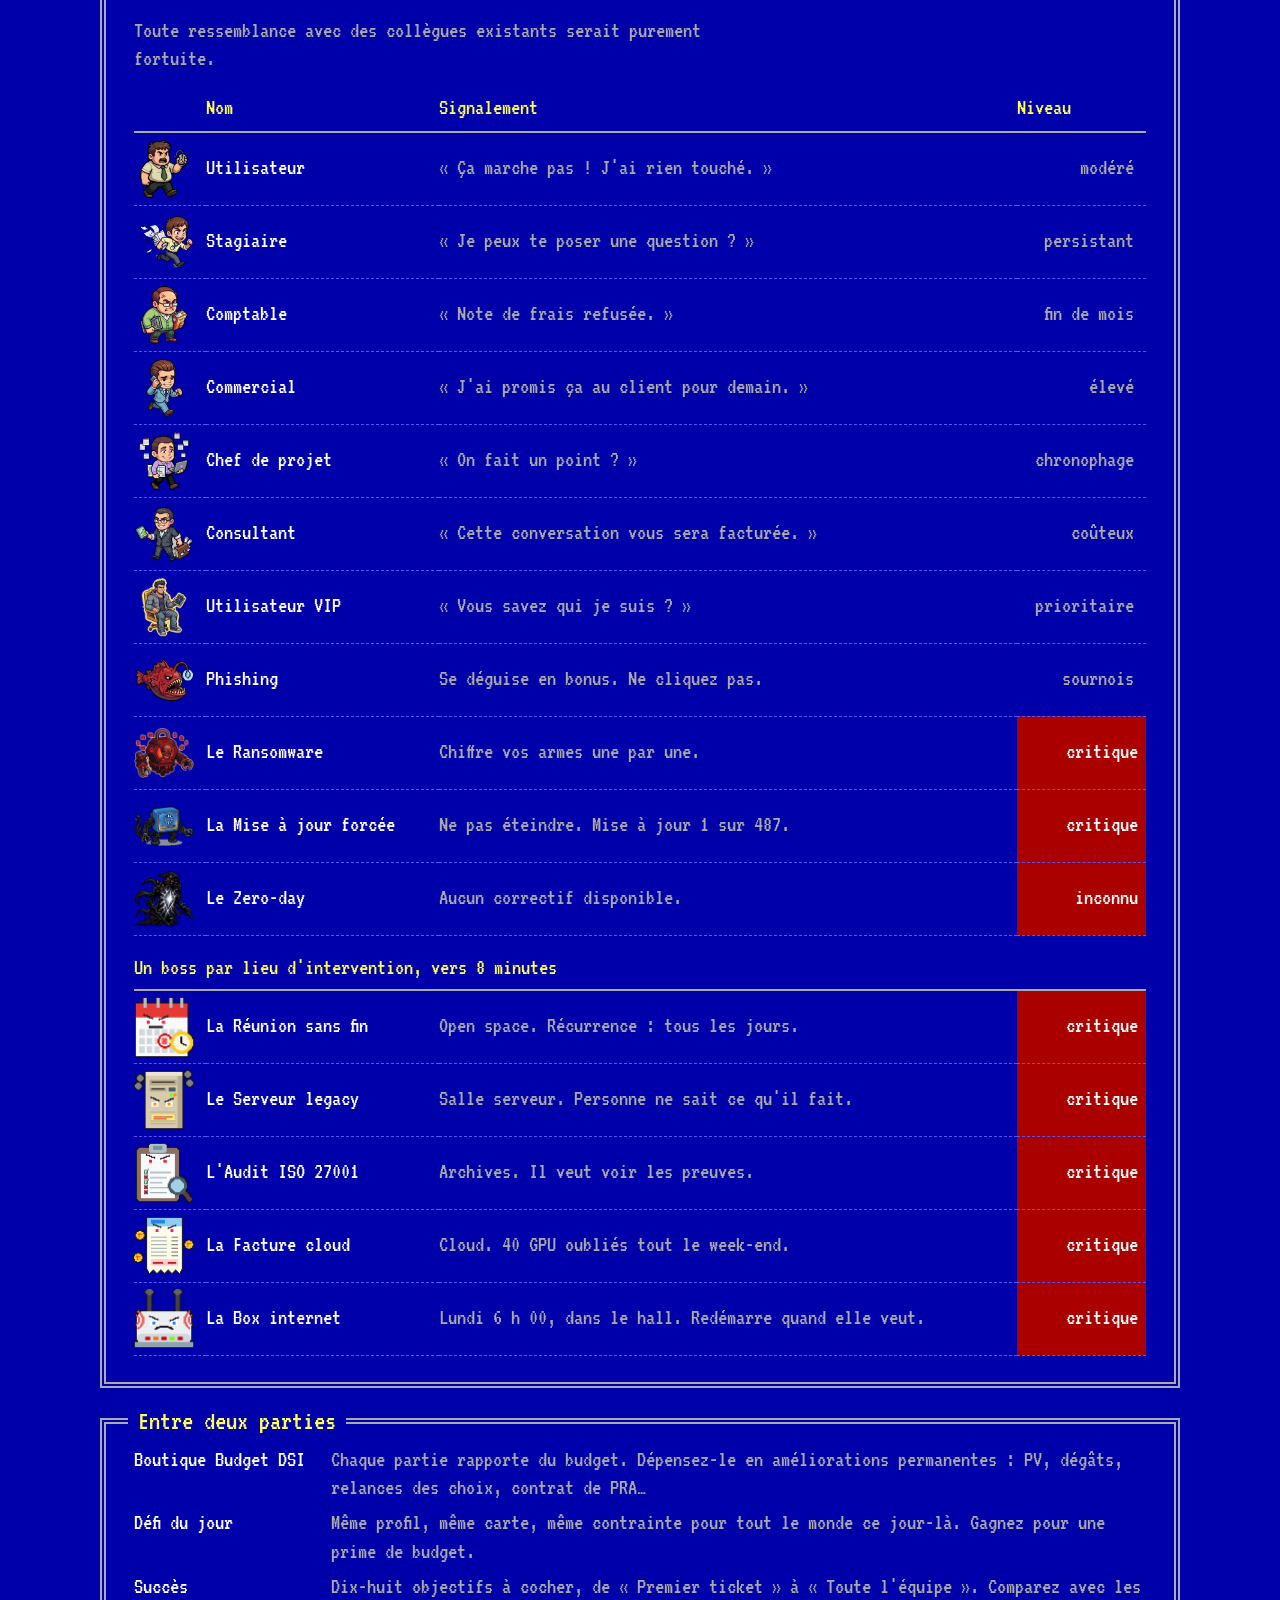
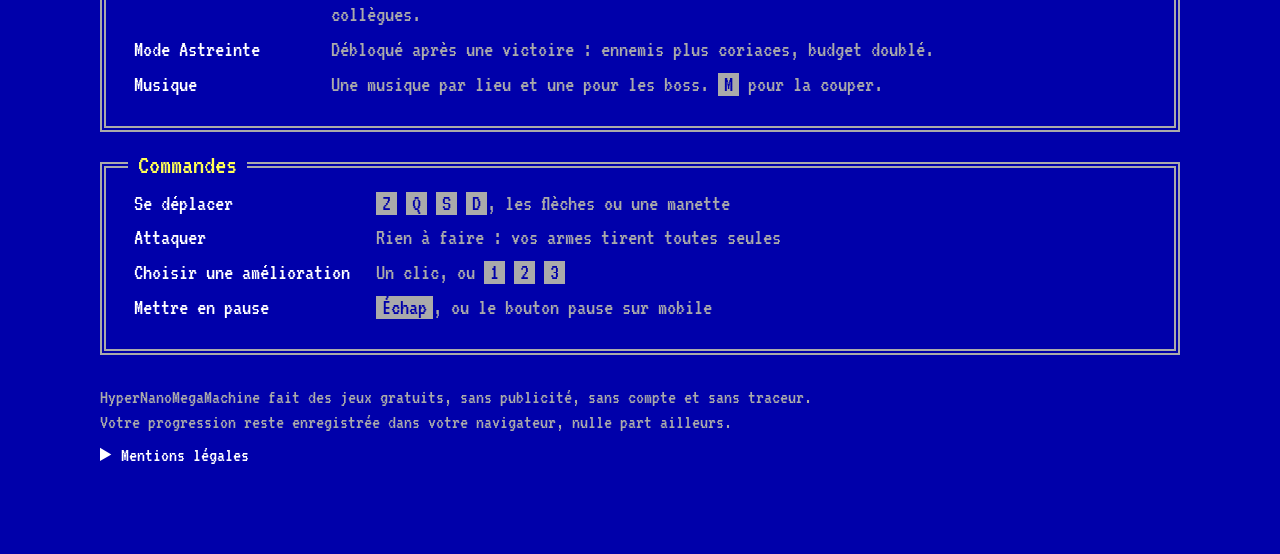
==== commit 4eca7ec3: "Mise à jour du site" ====
--- a/index.html
+++ b/index.html
@@ -253,9 +253,9 @@
   </section>
   </div>
 
-  <div class="fiche" data-jeu="traceroute" hidden>
-  <section class="cadre" aria-labelledby="t-tr-principe">
-    <h2 id="t-tr-principe">Le principe</h2>
+  <div class="fiche" data-jeu="ttroute" hidden>
+  <section class="cadre" aria-labelledby="t-ttr-principe">
+    <h2 id="t-ttr-principe">Le principe</h2>
     <dl class="touches">
       <dt>Une mission</dt><dd>Un client, une panne, une notion : adresse et masque, passerelle, DHCP, DNS, routage, NAT, pare-feu, DMZ, deuxième site.</dd>
       <dt>Le test</dt><dd>Le paquet traverse votre schéma saut par saut. Chaque étape est expliquée en clair, et le test montre exactement où il s'arrête.</dd>
@@ -263,8 +263,8 @@
     </dl>
   </section>
 
-  <section class="cadre" aria-labelledby="t-tr-touches">
-    <h2 id="t-tr-touches">Commandes</h2>
+  <section class="cadre" aria-labelledby="t-ttr-touches">
+    <h2 id="t-ttr-touches">Commandes</h2>
     <dl class="touches">
       <dt>Brancher</dt><dd>Glissez depuis la pastille + d'un équipement vers un autre. Sur un routeur, choisissez le port.</dd>
       <dt>Débrancher</dt><dd>Clic droit sur un câble, ou sélectionnez-le puis <kbd class="k">Suppr</kbd>.</dd>
